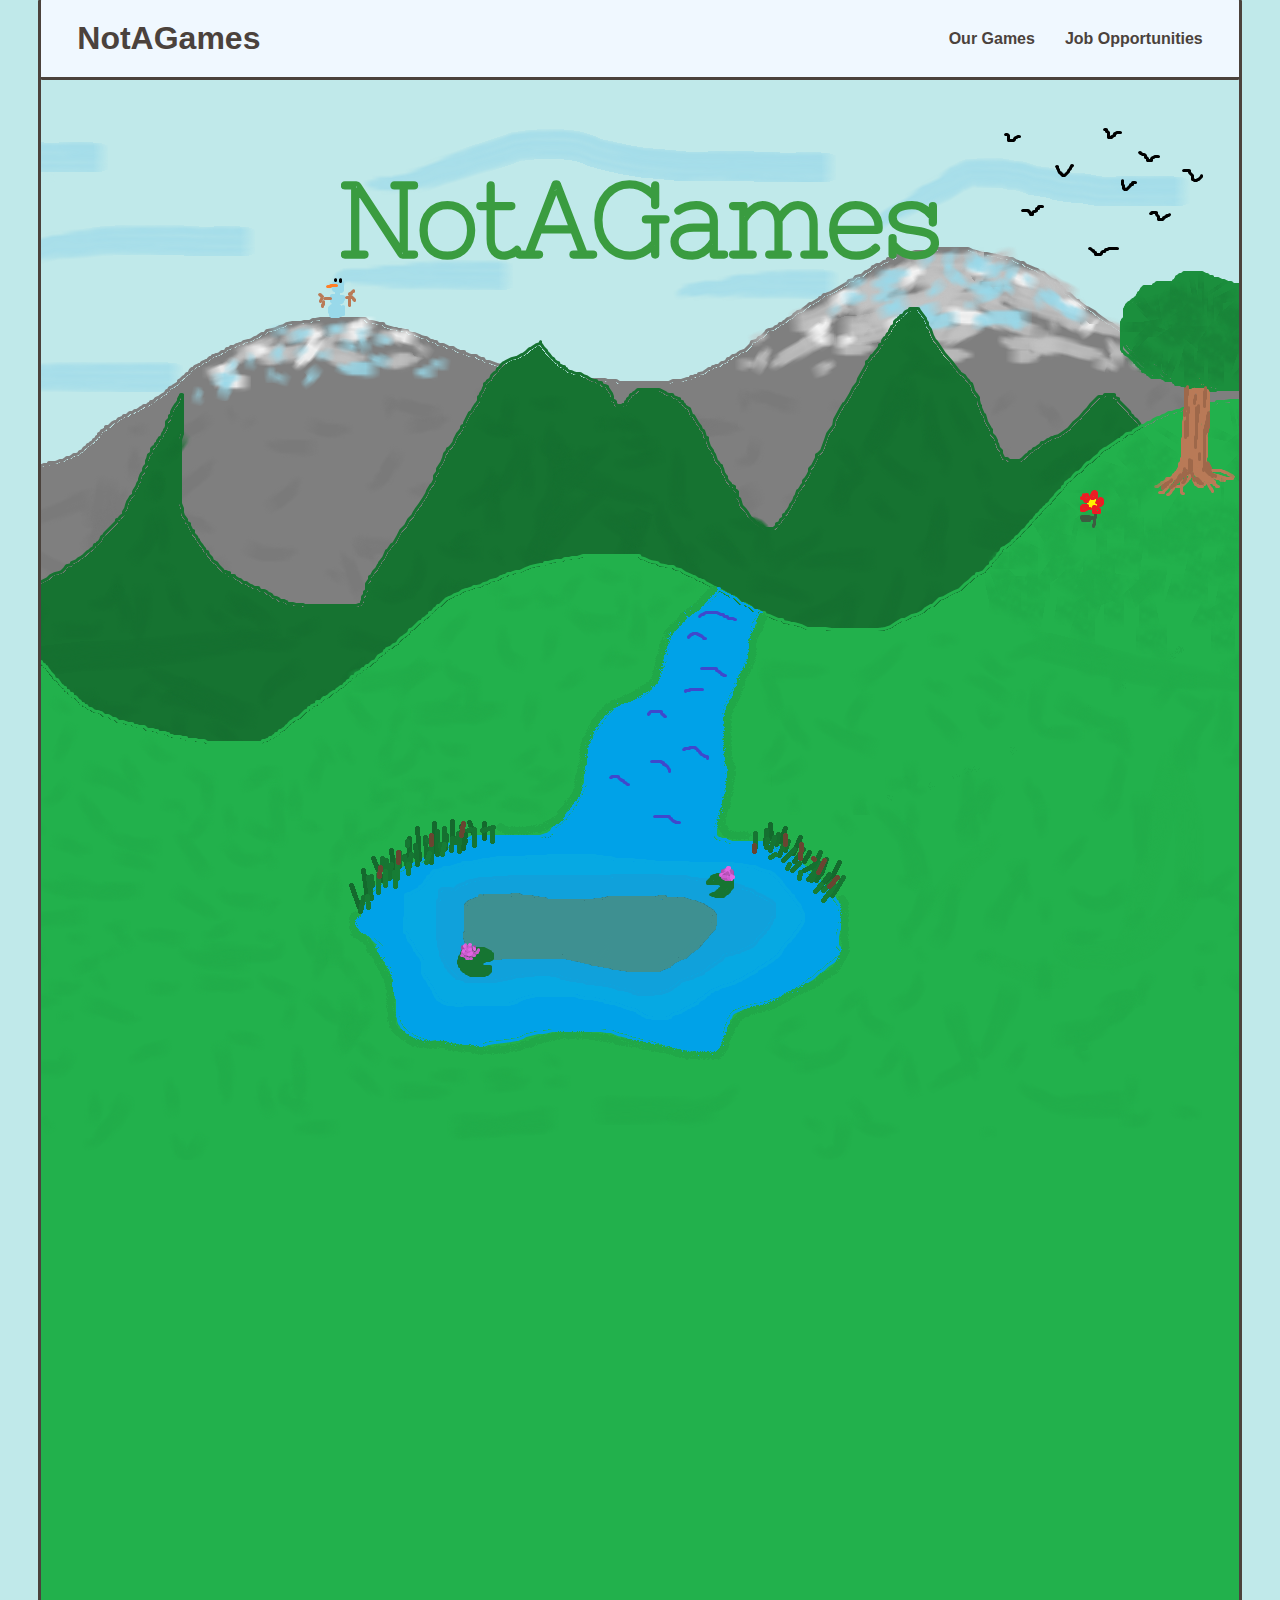
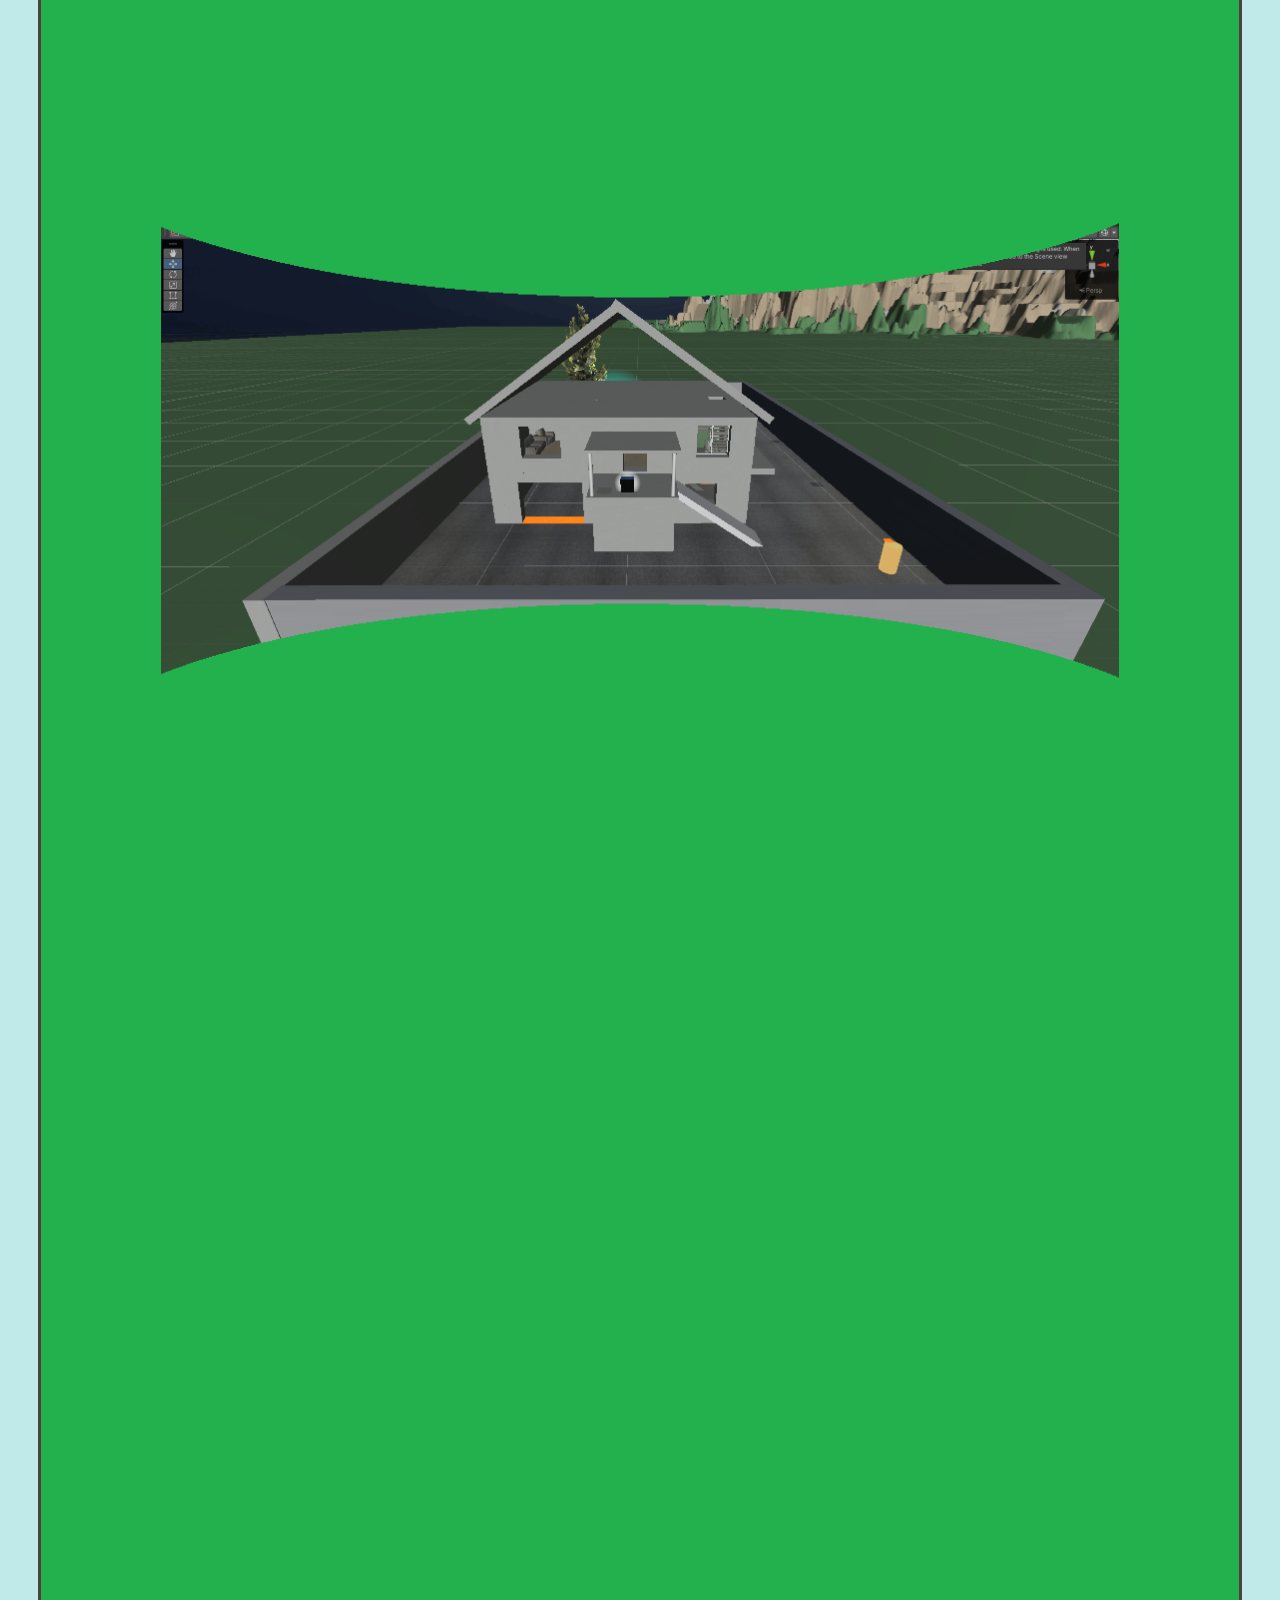
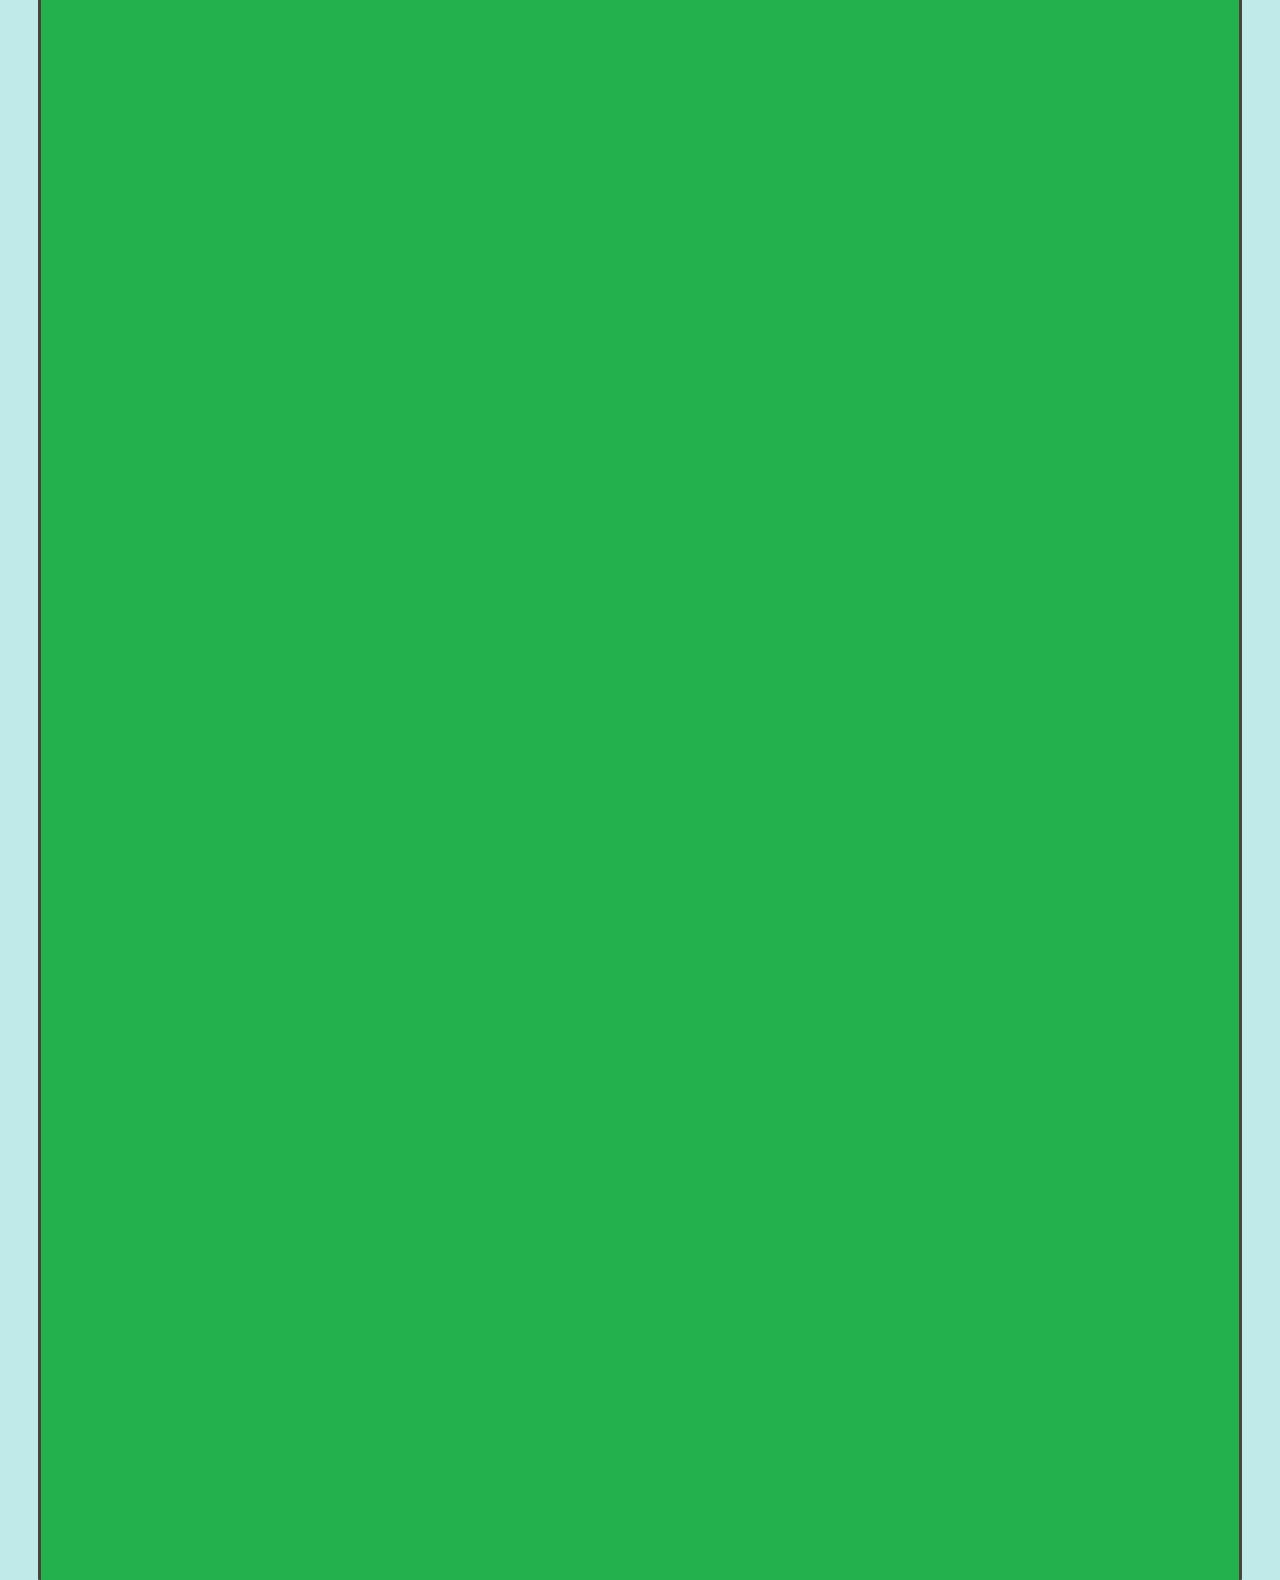
==== index.html @ 9b4ce1bb "Separeted Files" ====
<!DOCTYPE html>
<html lang="en">

<head>
    <meta charset="UTF-8">
    <meta name="viewport" content="width=device-width, initial-scale=1.0">
    <link rel="stylesheet" href="style.css">
    <link rel="stylesheet" href="navBar.css">
    <link rel="stylesheet" href="intro.css">
    <title>Just A random Proj</title>
</head>

<body>
    <header>
        <div class="navTab">
            <a href="./index.html" class="logo">NotAGames</a>
            <ul>
                <li><a href="./games.html">Our Games</a></li>
                <li><a href="./jobs.html">Job Opportunities</a></li>
            </ul>
        </div>
    </header>
    <main>
        <div class="Background">

            <img id="img4" style="z-index: -1;" src="./Background/Hill4.png" alt="Sky">
            <img id="img3" style="z-index: -1;" src="./Background/Hill3.png" alt="Mountain">
            <img id="img5" style="z-index: -1;" src="./Background/Hill5.png" alt="Birds">
            <img id="img2" src="./Background/Hill2.png" alt="HugeHill">
            <img id="img1" src="./Background/Hill1.png" alt="Hill">
            <svg id="svgText" width="280" height="280" viewBox="0 0 116 16" fill="none"
                xmlns="http://www.w3.org/2000/svg">
                <path id="svgPath"
                    d="M0.753203 14.4H2.1532C2.3532 14.4 2.4532 14.3 2.4532 14.1V1.9C2.4532 1.7 2.3532 1.6 2.1532 1.6H0.753203C0.553203 1.6 0.453203 1.5 0.453203 1.3C0.453203 1.1 0.553203 0.999999 0.753203 0.999999H2.9532C3.16654 0.999999 3.3332 1.1 3.4532 1.3L11.6532 13.8C11.6799 13.8533 11.7199 13.88 11.7732 13.88C11.8265 13.8667 11.8532 13.8067 11.8532 13.7V1.9C11.8532 1.7 11.7532 1.6 11.5532 1.6H10.3532C10.1532 1.6 10.0532 1.5 10.0532 1.3C10.0532 1.1 10.1532 0.999999 10.3532 0.999999H14.1532C14.3532 0.999999 14.4532 1.1 14.4532 1.3C14.4532 1.5 14.3532 1.6 14.1532 1.6H12.7532C12.5532 1.6 12.4532 1.7 12.4532 1.9V14.1C12.4532 14.3 12.5532 14.4 12.7532 14.4H14.1532C14.3532 14.4 14.4532 14.5 14.4532 14.7C14.4532 14.9 14.3532 15 14.1532 15H11.9532C11.7399 15 11.5732 14.9 11.4532 14.7L3.2532 2.2C3.22654 2.14667 3.18654 2.12667 3.1332 2.14C3.07987 2.14 3.0532 2.19333 3.0532 2.3V14.1C3.0532 14.3 3.1532 14.4 3.3532 14.4H4.5532C4.7532 14.4 4.8532 14.5 4.8532 14.7C4.8532 14.9 4.7532 15 4.5532 15H0.753203C0.553203 15 0.453203 14.9 0.453203 14.7C0.453203 14.5 0.553203 14.4 0.753203 14.4ZM17.0695 13.76C16.1628 12.8 15.7095 11.5467 15.7095 10C15.7095 8.45333 16.1628 7.2 17.0695 6.24C17.9761 5.28 19.1561 4.8 20.6095 4.8C22.0628 4.8 23.2428 5.28 24.1495 6.24C25.0561 7.2 25.5095 8.45333 25.5095 10C25.5095 11.5467 25.0561 12.8 24.1495 13.76C23.2428 14.72 22.0628 15.2 20.6095 15.2C19.1561 15.2 17.9761 14.72 17.0695 13.76ZM20.6095 5.4C19.3161 5.4 18.2761 5.82 17.4895 6.66C16.7028 7.5 16.3095 8.62 16.3095 10.02C16.3095 11.4067 16.6961 12.52 17.4695 13.36C18.2561 14.1867 19.3028 14.6 20.6095 14.6C21.9161 14.6 22.9561 14.1867 23.7295 13.36C24.5161 12.52 24.9095 11.4067 24.9095 10.02C24.9095 8.62 24.5161 7.5 23.7295 6.66C22.9428 5.82 21.9028 5.4 20.6095 5.4ZM33.9082 13.6C34.0415 13.4667 34.1615 13.4533 34.2682 13.56C34.3749 13.6667 34.4282 13.7533 34.4282 13.82C34.4415 13.8867 34.3949 13.9733 34.2882 14.08C33.9682 14.4 33.6482 14.64 33.3282 14.8C32.5015 15.08 32.0282 15.2133 31.9082 15.2C31.7882 15.2 31.7215 15.2 31.7082 15.2C30.7749 15.2 30.0415 14.9 29.5082 14.3C28.9749 13.7 28.7082 12.8333 28.7082 11.7V5.9C28.7082 5.7 28.6082 5.6 28.4082 5.6H27.0082C26.8082 5.6 26.7082 5.5 26.7082 5.3C26.7082 5.1 26.8082 5 27.0082 5H28.4082C28.6082 5 28.7082 4.9 28.7082 4.7V1.3C28.7082 1.1 28.8082 0.999999 29.0082 0.999999C29.2082 0.999999 29.3082 1.1 29.3082 1.3V4.7C29.3082 4.9 29.4082 5 29.6082 5H33.0082C33.2082 5 33.3082 5.1 33.3082 5.3C33.3082 5.5 33.2082 5.6 33.0082 5.6H29.6082C29.4082 5.6 29.3082 5.7 29.3082 5.9V11.7C29.3082 12.66 29.5215 13.3867 29.9482 13.88C30.3749 14.36 30.9615 14.6 31.7082 14.6C32.4682 14.6 33.2015 14.2667 33.9082 13.6ZM41.8346 2.1C41.8079 2.02 41.7679 1.98 41.7146 1.98C41.6613 1.98 41.6213 2.02 41.5946 2.1L38.8546 9.22C38.7479 9.42 38.8213 9.52 39.0746 9.52H44.3546C44.5946 9.52 44.6679 9.42 44.5746 9.22L41.8346 2.1ZM45.0346 10.4C44.9546 10.2133 44.7946 10.12 44.5546 10.12H38.8746C38.6346 10.12 38.4746 10.2133 38.3946 10.4L36.9746 14.1C36.8679 14.3 36.9346 14.4 37.1746 14.4H38.3746C38.5746 14.4 38.6746 14.5 38.6746 14.7C38.6746 14.9 38.5746 15 38.3746 15H34.5746C34.3746 15 34.2746 14.9 34.2746 14.7C34.2746 14.5 34.3746 14.4 34.5746 14.4H35.8746C36.0346 14.4 36.1679 14.3 36.2746 14.1L41.2746 1.1C41.3279 0.899999 41.4746 0.799999 41.7146 0.799999C41.9546 0.799999 42.1013 0.899999 42.1546 1.1L47.1546 14.1C47.2479 14.3 47.3813 14.4 47.5546 14.4H48.8546C49.0546 14.4 49.1546 14.5 49.1546 14.7C49.1546 14.9 49.0546 15 48.8546 15H45.0546C44.8546 15 44.7546 14.9 44.7546 14.7C44.7546 14.5 44.8546 14.4 45.0546 14.4H46.2546C46.4813 14.4 46.5479 14.3 46.4546 14.1L45.0346 10.4ZM50.1799 8.02C50.1799 9.91333 50.7266 11.4867 51.8199 12.74C52.9266 13.98 54.3199 14.6 55.9999 14.6C57.6799 14.6 59.2066 13.8333 60.5799 12.3V8.5C60.5799 8.3 60.4799 8.2 60.2799 8.2H59.0799C58.8799 8.2 58.7799 8.1 58.7799 7.9C58.7799 7.7 58.8799 7.6 59.0799 7.6H62.8799C63.0799 7.6 63.1799 7.7 63.1799 7.9C63.1799 8.1 63.0799 8.2 62.8799 8.2H61.4799C61.2799 8.2 61.1799 8.3 61.1799 8.5V14.7C61.1799 14.9 61.0799 15 60.8799 15C60.6799 15 60.5799 14.9 60.5799 14.7V13.7C60.5799 13.38 60.4733 13.3133 60.2599 13.5C58.9399 14.6333 57.5466 15.2 56.0799 15.2C54.1466 15.2 52.5799 14.52 51.3799 13.16C50.1799 11.8 49.5799 10.0867 49.5799 8.02C49.5799 5.94 50.1666 4.22 51.3399 2.86C52.5266 1.48667 54.0399 0.799999 55.8799 0.799999C57.4799 0.799999 58.9399 1.36667 60.2599 2.5C60.4733 2.68667 60.5799 2.62 60.5799 2.3V1.3C60.5799 1.1 60.6799 0.999999 60.8799 0.999999C61.0799 0.999999 61.1799 1.1 61.1799 1.3V5.1C61.1799 5.3 61.0799 5.4 60.8799 5.4C60.6799 5.4 60.5799 5.3 60.5799 5.1V3.7C60.2199 3.28667 59.7999 2.90667 59.3199 2.56C58.2266 1.78667 57.0799 1.4 55.8799 1.4C54.2399 1.4 52.8799 2.02667 51.7999 3.28C50.7199 4.53333 50.1799 6.11333 50.1799 8.02ZM71.9376 10.1C71.9376 9.9 71.8376 9.8 71.6376 9.8H68.3376C67.1776 9.8 66.3176 10.0267 65.7576 10.48C65.2109 10.9333 64.9376 11.5133 64.9376 12.22C64.9376 12.9133 65.1909 13.4867 65.6976 13.94C66.2176 14.38 66.9976 14.6 68.0376 14.6C69.3309 14.6 70.4709 13.9467 71.4576 12.64C71.6309 12.4133 71.7909 12.1667 71.9376 11.9V10.1ZM68.8176 4.8C69.9376 4.8 70.8376 5.12 71.5176 5.76C72.1976 6.38667 72.5376 7.16667 72.5376 8.1V14.1C72.5376 14.3 72.6376 14.4 72.8376 14.4H74.2376C74.4376 14.4 74.5376 14.5 74.5376 14.7C74.5376 14.9 74.4376 15 74.2376 15H72.2376C72.0376 15 71.9376 14.9 71.9376 14.7V13.58C71.9376 13.4467 71.9109 13.3533 71.8576 13.3C71.8042 13.2467 71.7242 13.2733 71.6176 13.38C71.2576 13.8333 70.7576 14.2533 70.1176 14.64C69.4776 15.0133 68.8109 15.2 68.1176 15.2C66.8776 15.2 65.9376 14.9267 65.2976 14.38C64.6576 13.82 64.3376 13.1 64.3376 12.22C64.3376 11.34 64.7042 10.62 65.4376 10.06C66.1709 9.48667 67.1376 9.2 68.3376 9.2H71.6376C71.8376 9.2 71.9376 9.1 71.9376 8.9V8.1C71.9376 7.32667 71.6442 6.68667 71.0576 6.18C70.4709 5.66 69.7509 5.4 68.8976 5.4C68.0442 5.4 67.3442 5.52 66.7976 5.76C66.2509 5.98667 65.8642 6.18667 65.6376 6.36C65.4242 6.53333 65.2576 6.54 65.1376 6.38C65.0309 6.22 65.0509 6.08667 65.1976 5.98C66.1576 5.19333 67.3642 4.8 68.8176 4.8ZM75.9829 14.4H77.3829C77.5829 14.4 77.6829 14.3 77.6829 14.1V5.9C77.6829 5.7 77.5829 5.6 77.3829 5.6H75.9829C75.7829 5.6 75.6829 5.5 75.6829 5.3C75.6829 5.1 75.7829 5 75.9829 5H77.9829C78.1829 5 78.2829 5.1 78.2829 5.3V6.42C78.2829 6.76667 78.3896 6.83333 78.6029 6.62C79.6429 5.40667 80.6696 4.8 81.6829 4.8C82.4562 4.8 83.1296 5.02 83.7029 5.46C84.2762 5.9 84.6762 6.53333 84.9029 7.36C85.1696 6.89333 85.4896 6.46667 85.8629 6.08C86.6896 5.22667 87.5829 4.8 88.5429 4.8C89.5029 4.8 90.2962 5.15333 90.9229 5.86C91.5629 6.55333 91.8829 7.53333 91.8829 8.8V14.1C91.8829 14.3 91.9829 14.4 92.1829 14.4H93.5829C93.7829 14.4 93.8829 14.5 93.8829 14.7C93.8829 14.9 93.7829 15 93.5829 15H89.7829C89.5829 15 89.4829 14.9 89.4829 14.7C89.4829 14.5 89.5829 14.4 89.7829 14.4H90.9829C91.1829 14.4 91.2829 14.3 91.2829 14.1V8.8C91.2829 7.70667 91.0162 6.86667 90.4829 6.28C89.9496 5.69333 89.2762 5.4 88.4629 5.4C87.6496 5.4 86.8296 5.86667 86.0029 6.8C85.6296 7.22667 85.3096 7.69333 85.0429 8.2C85.0696 8.49333 85.0829 8.69333 85.0829 8.8V14.1C85.0829 14.3 85.1829 14.4 85.3829 14.4H86.5829C86.7829 14.4 86.8829 14.5 86.8829 14.7C86.8829 14.9 86.7829 15 86.5829 15H82.9829C82.7829 15 82.6829 14.9 82.6829 14.7C82.6829 14.5 82.7829 14.4 82.9829 14.4H84.1829C84.3829 14.4 84.4829 14.3 84.4829 14.1V8.8C84.4829 7.70667 84.2162 6.86667 83.6829 6.28C83.1496 5.69333 82.4762 5.4 81.6629 5.4C80.8629 5.4 80.0629 5.85333 79.2629 6.76C78.9162 7.14667 78.5896 7.59333 78.2829 8.1V14.1C78.2829 14.3 78.3829 14.4 78.5829 14.4H79.7829C79.9829 14.4 80.0829 14.5 80.0829 14.7C80.0829 14.9 79.9829 15 79.7829 15H75.9829C75.7829 15 75.6829 14.9 75.6829 14.7C75.6829 14.5 75.7829 14.4 75.9829 14.4ZM102.925 13.6C103.138 13.44 103.298 13.3067 103.405 13.2C103.525 13.0933 103.618 13.06 103.685 13.1C103.752 13.1267 103.832 13.2 103.925 13.32C104.032 13.4267 104.005 13.5467 103.845 13.68C103.365 14.0933 102.812 14.4533 102.185 14.76C101.558 15.0533 100.758 15.2 99.7849 15.2C98.3716 15.2 97.2316 14.7133 96.3649 13.74C95.5116 12.7667 95.0849 11.52 95.0849 10C95.0849 8.48 95.5116 7.23333 96.3649 6.26C97.2316 5.28667 98.3583 4.8 99.7449 4.8C101.145 4.8 102.285 5.24 103.165 6.12C104.045 7 104.485 8.06 104.485 9.3V9.6C104.485 10 104.285 10.2 103.885 10.2H96.0049C95.7783 10.2 95.6783 10.3 95.7049 10.5C95.7849 11.66 96.1783 12.6333 96.8849 13.42C97.6049 14.2067 98.5849 14.6 99.8249 14.6C101.078 14.6 102.112 14.2667 102.925 13.6ZM95.7249 9.36C95.7249 9.52 95.8183 9.6 96.0049 9.6H103.585C103.785 9.6 103.885 9.5 103.885 9.3C103.885 8.23333 103.492 7.32 102.705 6.56C101.932 5.78667 100.945 5.4 99.7449 5.4C98.5583 5.4 97.5916 5.82 96.8449 6.66C96.0983 7.5 95.7249 8.4 95.7249 9.36ZM111.193 14.6C112.353 14.6 113.239 14.4 113.853 14C114.479 13.5867 114.793 13.0533 114.793 12.4C114.793 11.52 114.159 10.9333 112.893 10.64C112.306 10.5067 111.599 10.38 110.773 10.26C109.959 10.14 109.366 10.0267 108.993 9.92C108.193 9.70667 107.593 9.41333 107.193 9.04C106.793 8.65333 106.593 8.11333 106.593 7.42C106.593 6.71333 106.946 6.1 107.653 5.58C108.373 5.06 109.373 4.8 110.653 4.8C111.933 4.8 113.073 5.3 114.073 6.3C114.193 6.43333 114.273 6.46 114.313 6.38C114.366 6.3 114.393 6.20667 114.393 6.1V5.3C114.393 5.1 114.493 5 114.693 5C114.893 5 114.993 5.1 114.993 5.3V8.5C114.993 8.7 114.893 8.8 114.693 8.8C114.493 8.8 114.393 8.7 114.393 8.5V7.5C113.819 6.74 113.086 6.14667 112.193 5.72C111.726 5.50667 111.199 5.4 110.613 5.4C109.519 5.4 108.673 5.6 108.073 6C107.486 6.38667 107.193 6.88 107.193 7.48C107.193 8.08 107.446 8.54667 107.953 8.88C108.473 9.2 109.259 9.44 110.313 9.6C110.766 9.68 111.226 9.75333 111.693 9.82C112.159 9.88667 112.579 9.96 112.953 10.04C113.726 10.2133 114.326 10.48 114.753 10.84C115.179 11.2 115.393 11.7533 115.393 12.5C115.393 13.2333 115.039 13.8667 114.333 14.4C113.639 14.9333 112.593 15.2 111.193 15.2C110.099 15.2 109.086 14.88 108.153 14.24C107.886 14.0533 107.679 13.8867 107.533 13.74C107.386 13.58 107.293 13.54 107.253 13.62C107.213 13.7 107.193 13.7933 107.193 13.9V14.7C107.193 14.9 107.093 15 106.893 15C106.693 15 106.593 14.9 106.593 14.7V11.5C106.593 11.3 106.693 11.2 106.893 11.2C107.093 11.2 107.193 11.3 107.193 11.5V12.5C107.739 13.2733 108.486 13.8667 109.433 14.28C109.926 14.4933 110.513 14.6 111.193 14.6Z"
                    fill="white" />
            </svg>
        </div>
        <div class="land">
            <div>

                <div class="gallery">
<img class="border" src="Background/Border.png" alt="">
<img src="Background/Example1.png" alt="">
                </div>
            </div>
        </div>
    </main>
    <footer>

    </footer>
    <script src="main.js"></script>
</body>

</html>
---- style.css ----
* {
    margin: 0;
    padding: 0;
    box-sizing: border-box;
    scroll-behavior: smooth;
}

body {
    background-color: #C0E9EA;
    font-family: "din", -apple-system, system, sans-serif;
    margin-left: 3%;
    margin-right: 3%;
    border-left: #4b423c solid;
    border-right: #4b423c solid;
    border-radius: 1px;
    
    /* overflow-x:hidden;  --- Класний дизайн, але багато проблем*/
}

main {
    position: relative;
}

.land {
    background-color: #22B14C;
    width: 100%;
    height: 3000px;
}

.gallery {
    display: flex;
    justify-content: center;

}
.gallery .border {
    width: 100%;
    z-index: 1;
}
.gallery img {
    width: 80%;
}
---- navBar.css ----
.navTab {
    background-color: aliceblue;
    display: flex;
    flex-direction: row;
    justify-content: space-between;
    font-weight: 700;
    width: 100%;
    padding: 20px 3%;
    z-index: 1;
    overflow: hidden;
    border-bottom: #4b423c solid;
    border-radius: 1px;
}

.navTab .logo {
    color: #4b423c;
    text-decoration: none;
    font-size: 2em;
}

@media (max-width: 768px) {
    .navTab {
        flex-direction: column;
        /* Stack items vertically */
        padding: 10px 5%;
        /* Reduce padding */
    }

    .navTab .logo {
        font-size: 1.5em;
        /* Adjust font size */
    }
}

@media (max-width: 480px) {
    .navTab {
        padding: 10px 5%;
        /* Further reduce padding */
    }

    .navTab .logo {
        font-size: 1.2em;
        /* Further reduce font size */
    }
}

.navTab ul {
    position: relative;
    align-items: center;
    display: flex;
    gap: 30px;
}

.navTab ul li {
    list-style: none;
}

.navTab ul li a {
    text-decoration: none;
    color: #4b423c;
}
---- intro.css ----
.Background {
    position: relative;
    height: 1700px;
    width: 100%;
    text-align: center;
    display: flex;
    justify-content: center;
    overflow: hidden;
}

#svgText {

    width: 50%;

}

.tabIcon {
    width: 20%;
}

img {
    position: absolute;
}

svg path {
    fill: transparent;
    stroke: hsl(124, 46%, 42%);
    stroke-width: 1;
    stroke-dasharray: 110;
    stroke-dashoffset: 0;

}
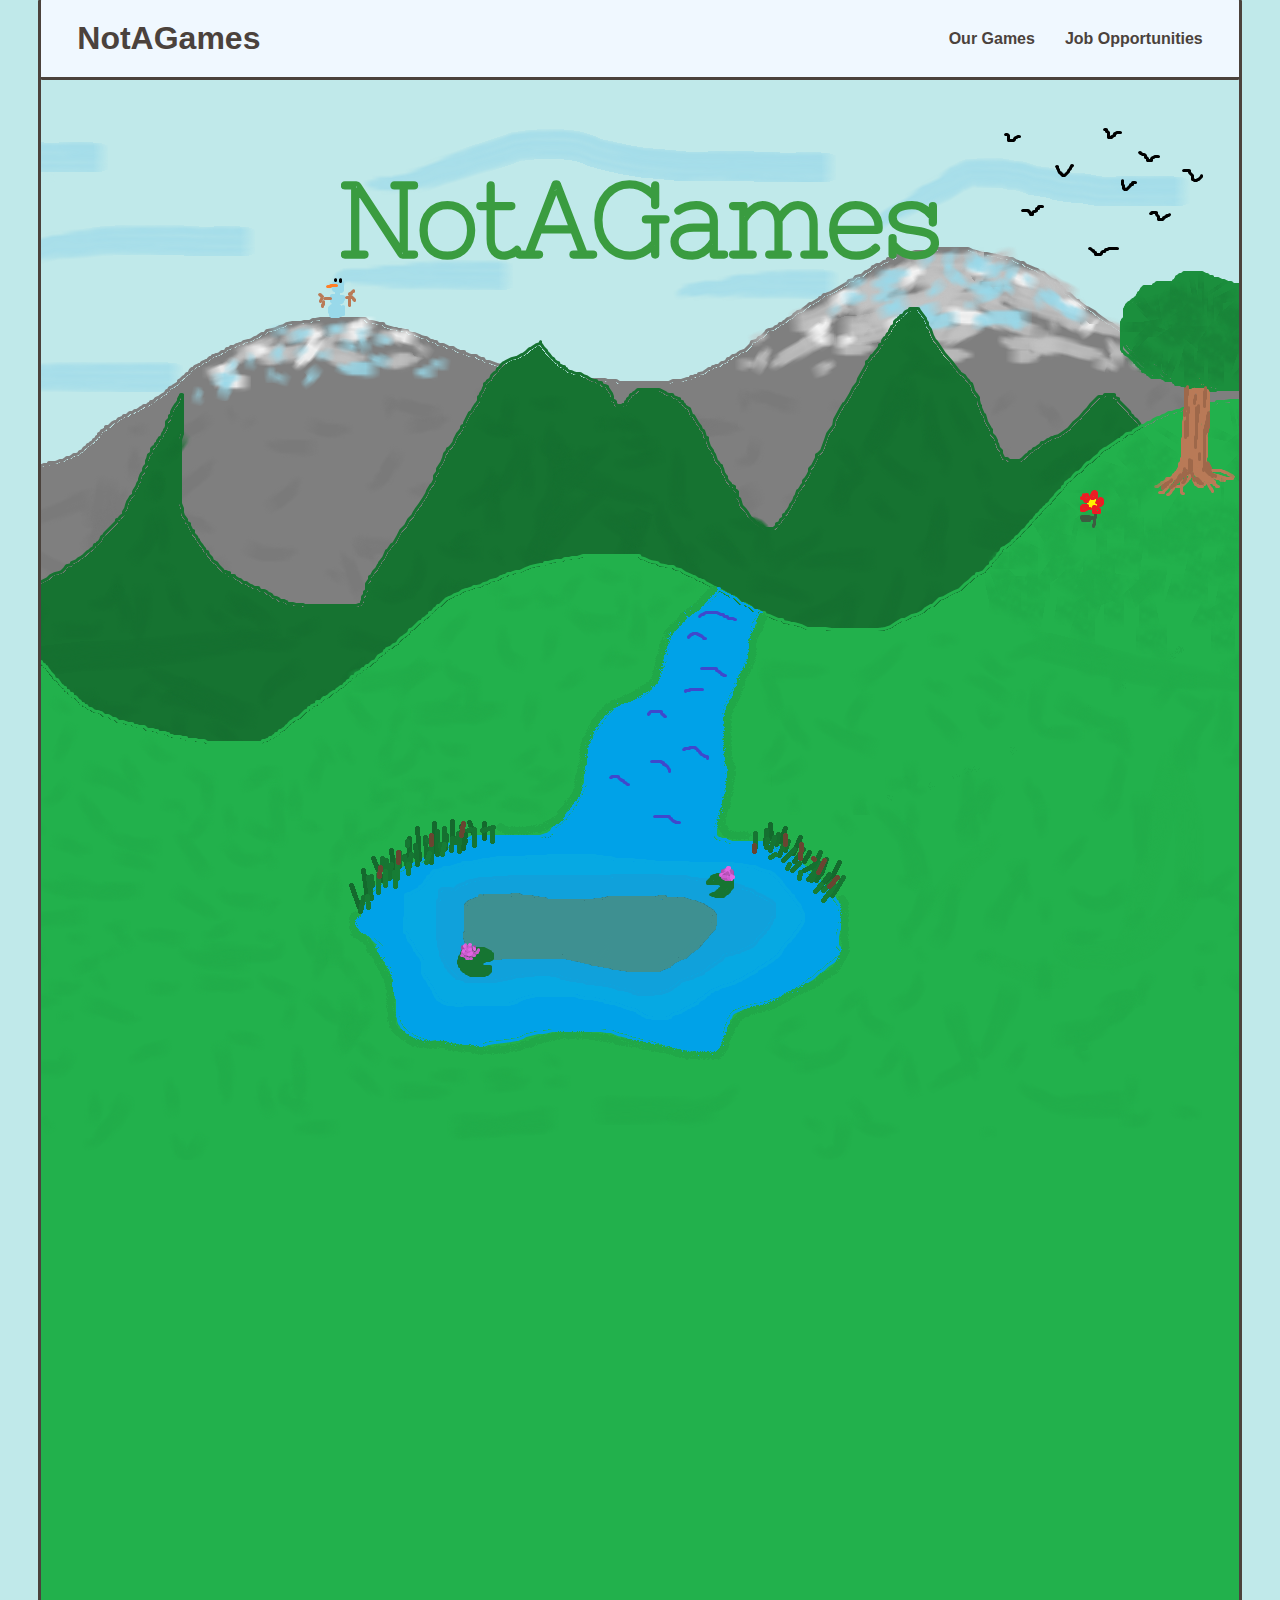
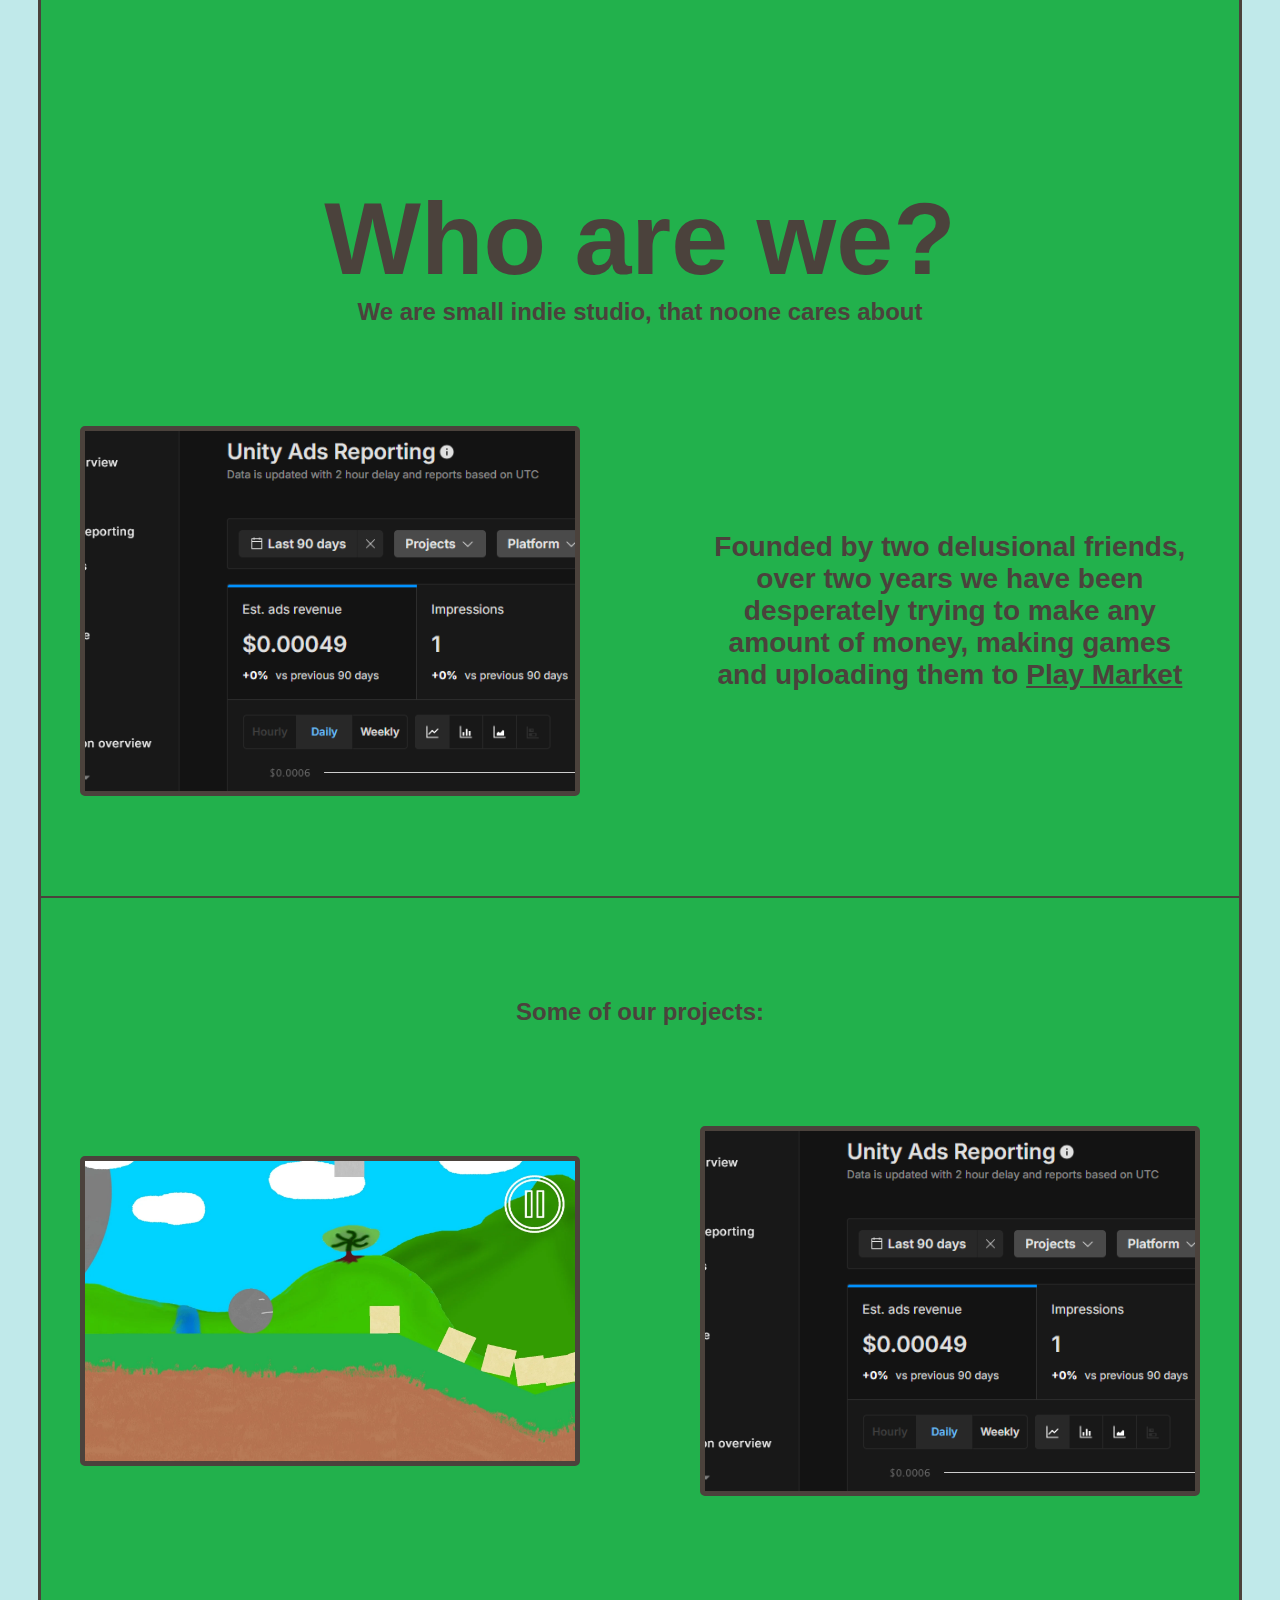
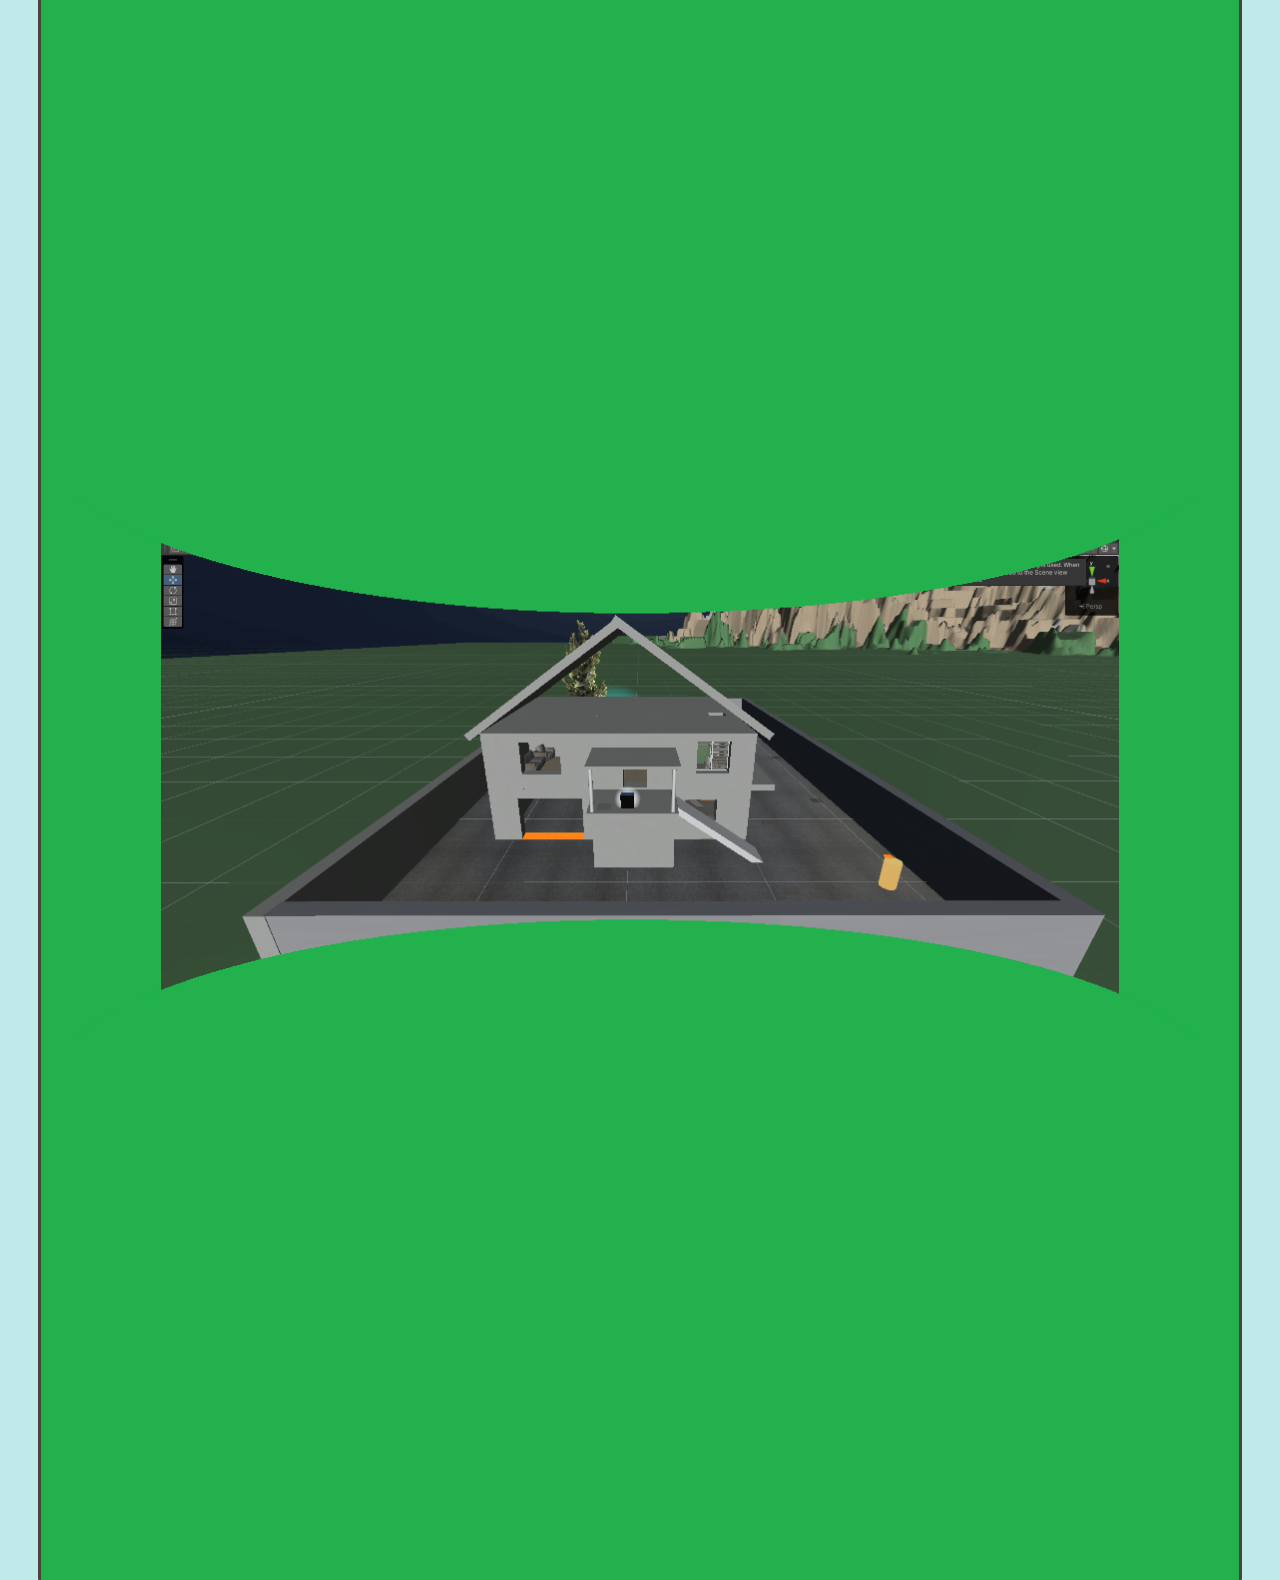
==== commit 86f0b91b: "Added Projects List" ====
--- a/index.html
+++ b/index.html
@@ -37,10 +37,32 @@
         </div>
         <div class="land">
             <div>
+                <h1>Who are we?</h1>
+                <h2>We are small indie studio, that noone cares about</h2>
+                <div class="showOut">
+                    <div> <img class="imageInBox" src="Background/Money.png" alt=""></div>
+                    <div>
+                        <h3>Founded by two delusional friends, over two years we have been desperately trying to make
+                            any amount of money, making games and uploading them to <a
+                                href="https://play.google.com/store/apps/dev?id=7897613035650762205">Play Market</a>
+                        </h3>
+                    </div>
+                </div>
+                <hr>
+                <div class="projList">
+                    <h2>Some of our projects:</h2>
+                    <div class="showOut">
+                        <div class="hoverImageInBox">
+                            <h2><a href="https://play.google.com/store/apps/details?id=com.NotAGames.ThatGameStory">That
+                                    Game Story</a></h2> <img class="imageInBox" src="Background/tgs.webp" alt="">
+                        </div>
+                        <div class="hoverImageInBox"> <img class="imageInBox" src="Background/Money.png" alt=""></div>
 
+                    </div>
+                </div>
                 <div class="gallery">
-<img class="border" src="Background/Border.png" alt="">
-<img src="Background/Example1.png" alt="">
+                    <img class="border" src="Background/Border.png" alt="">
+                    <img src="Background/Example1.png" alt="">
                 </div>
             </div>
         </div>
--- a/style.css
+++ b/style.css
@@ -3,6 +3,7 @@
     padding: 0;
     box-sizing: border-box;
     scroll-behavior: smooth;
+    color: #4b423c;
 }
 
 body {
@@ -13,7 +14,7 @@
     border-left: #4b423c solid;
     border-right: #4b423c solid;
     border-radius: 1px;
-    
+
     /* overflow-x:hidden;  --- Класний дизайн, але багато проблем*/
 }
 
@@ -27,15 +28,89 @@
     height: 3000px;
 }
 
+.land h1 {
+    text-align: center;
+    font-size: 8vw;
+}
+
+.land h2 {
+    text-align: center;
+}
+
+.land h3 {
+    text-align: center;
+}
+
+.showOut {
+    position: relative;
+    display: flex;
+    justify-content: center;
+    gap: 10%;
+    align-items: center;
+    overflow: hidden;
+    flex-flow: row wrap;
+}
+
+.showOut div {
+    margin-top: 100px;
+    margin-bottom: 100px;
+    display: flex;
+    position: relative;
+    width: 500px;
+    height: auto;
+    font-size: x-large;
+
+}
+
+.imageInBox {
+    position: relative;
+    border: #4b423c 5px solid;
+    border-radius: 5px;
+    width: 500px;
+}
+
+.hoverImageInBox h2 a {
+    position: absolute;
+    top: 50%;
+    left: 50%;
+    transform: translate(-50%, -50%);
+    color: white;
+    opacity: 0%;
+    z-index: 1;
+    
+}
+
+.hoverImageInBox:hover img {
+    transition: 0.5s ease-in-out;
+    filter: blur(3px) brightness(40%);
+    background-color: black;
+}
+
+.hoverImageInBox:hover h2 a{
+    transition: 0.5s ease-in-out;
+    opacity: 100%;
+}
+
+hr {
+    border: 1px solid #4b423c;
+}
+
+.projList {
+    margin-top: 100px;
+}
+
 .gallery {
+    margin-top: 500px;
     display: flex;
     justify-content: center;
 
 }
+
 .gallery .border {
     width: 100%;
     z-index: 1;
 }
+
 .gallery img {
     width: 80%;
 }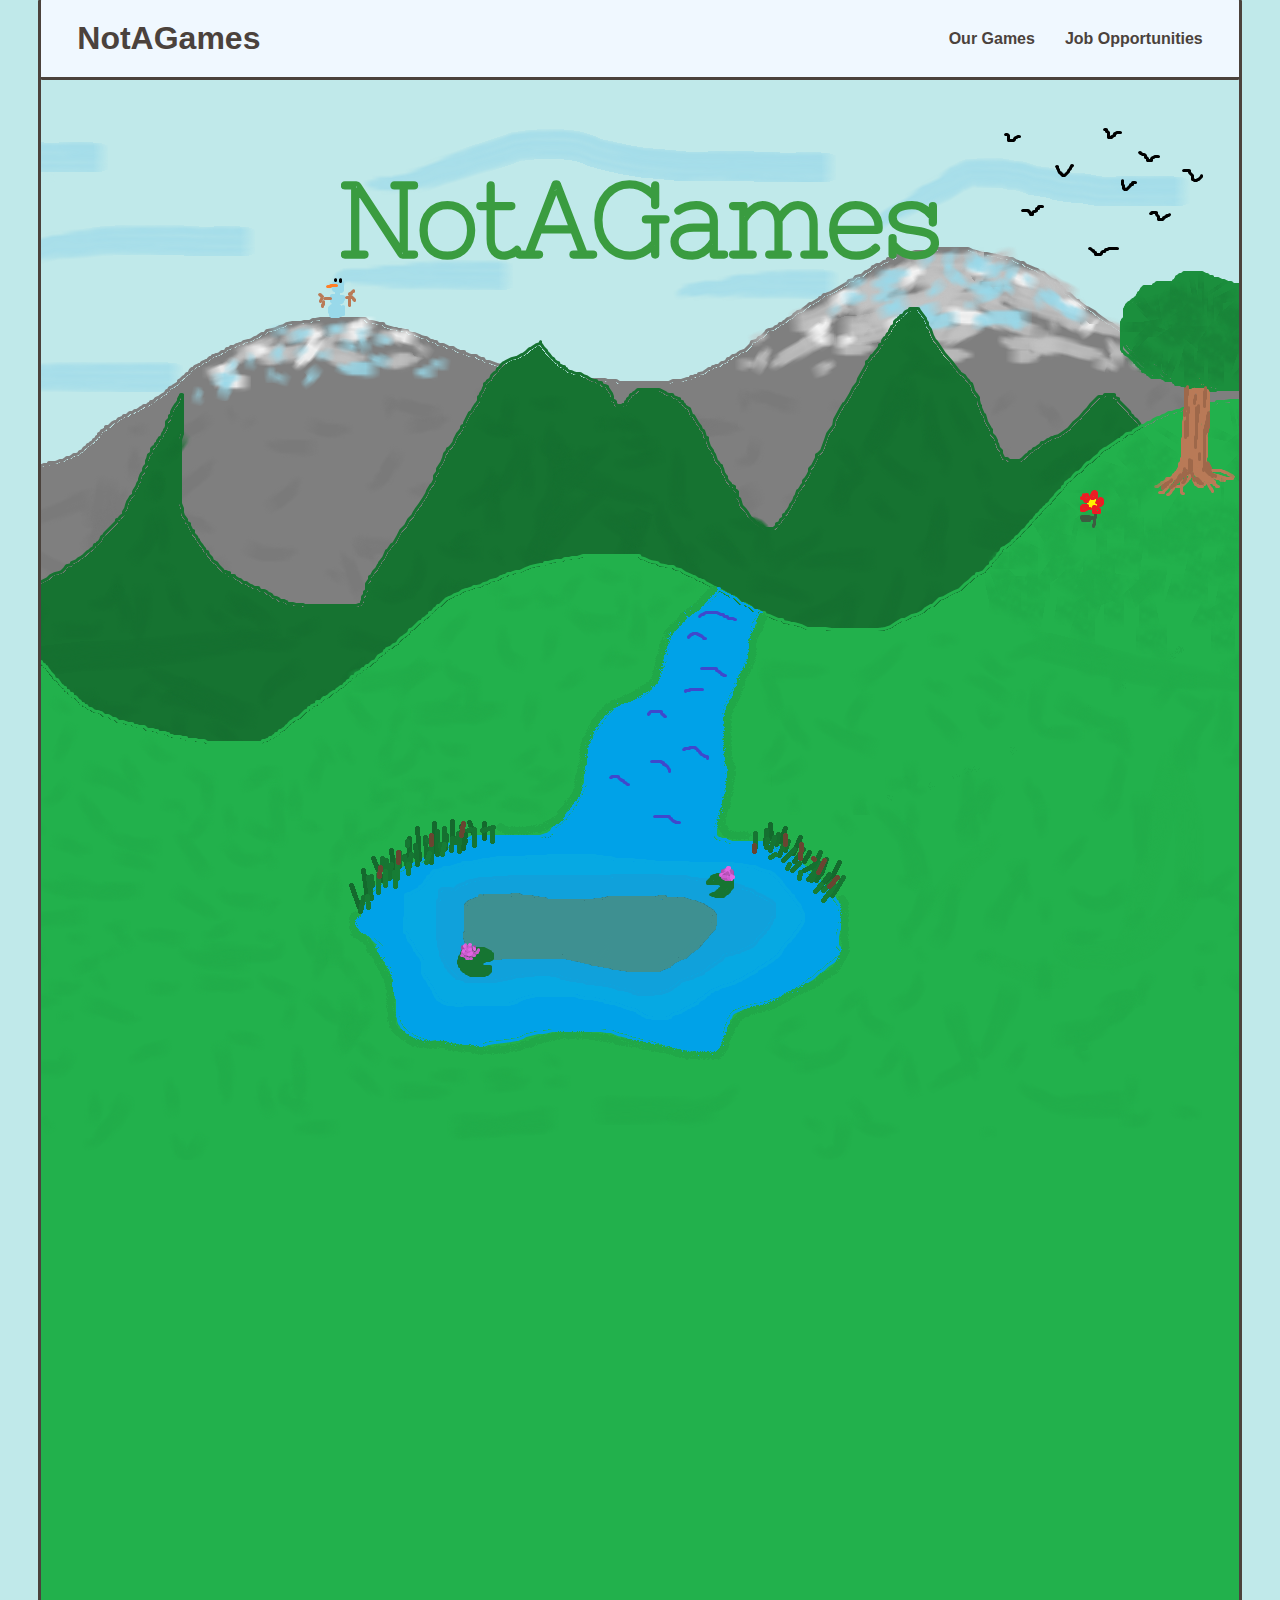
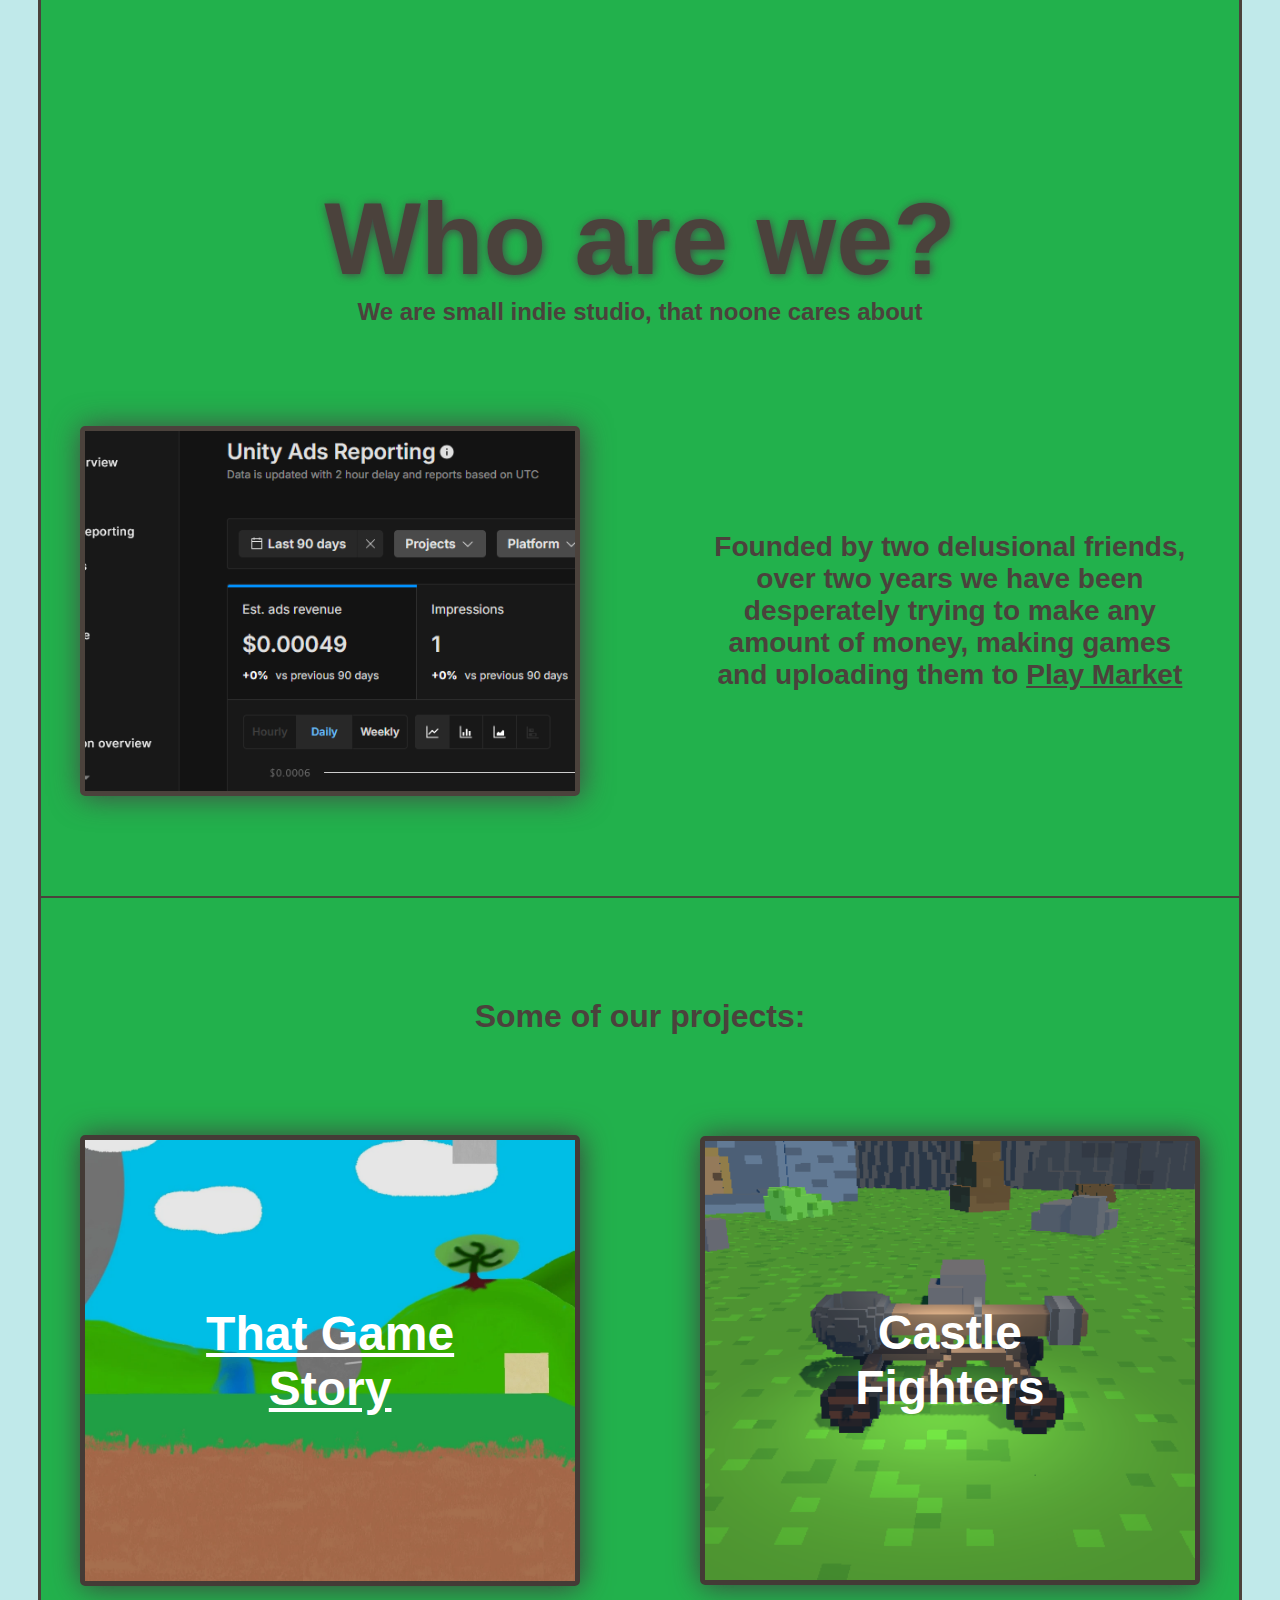
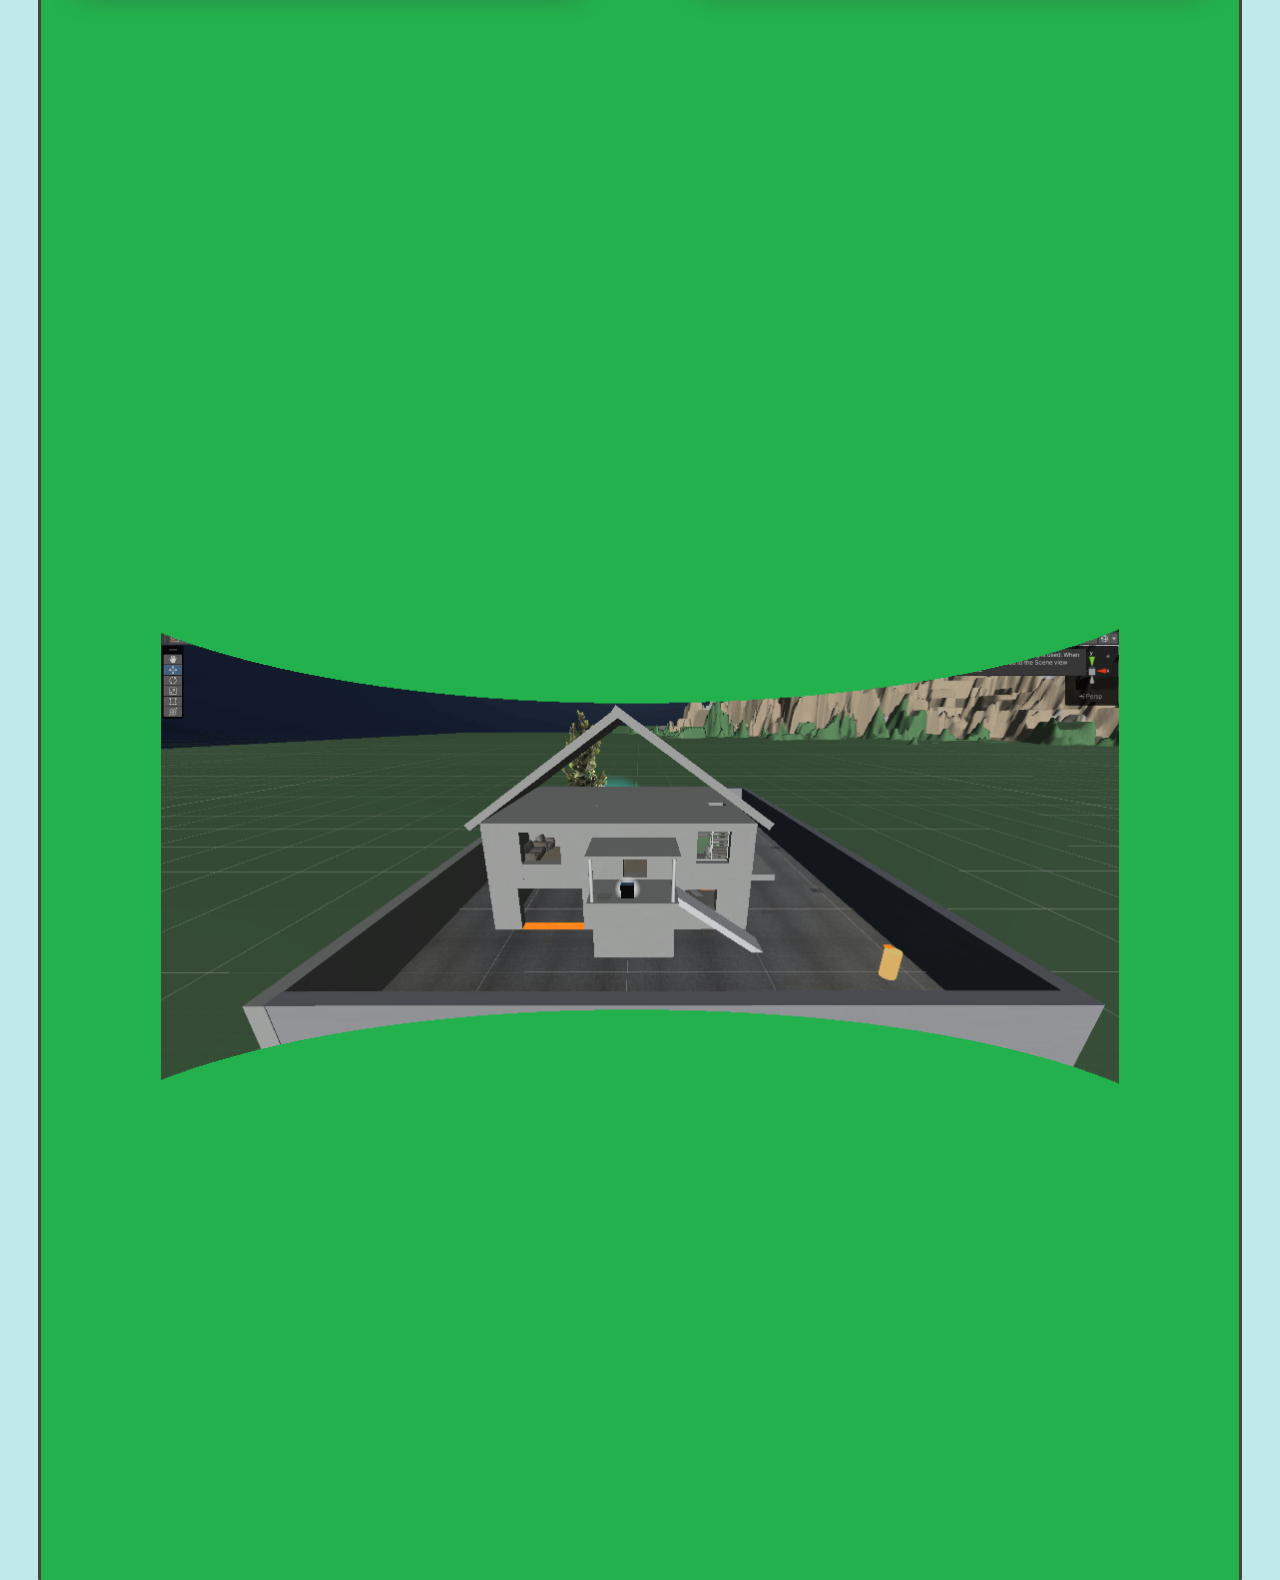
==== commit dd73de41: "Added Games Page" ====
--- a/index.html
+++ b/index.html
@@ -4,14 +4,14 @@
 <head>
     <meta charset="UTF-8">
     <meta name="viewport" content="width=device-width, initial-scale=1.0">
+    <link rel="icon" type="image/x-icon" href="./Background/favicon.png">
     <link rel="stylesheet" href="style.css">
-    <link rel="stylesheet" href="navBar.css">
-    <link rel="stylesheet" href="intro.css">
-    <title>Just A random Proj</title>
+    <title>NotAGames</title>
 </head>
 
 <body>
     <header>
+        <!-- Nawbar -->
         <div class="navTab">
             <a href="./index.html" class="logo">NotAGames</a>
             <ul>
@@ -21,6 +21,7 @@
         </div>
     </header>
     <main>
+         <!-- Intro -->
         <div class="Background">
 
             <img id="img4" style="z-index: -1;" src="./Background/Hill4.png" alt="Sky">
@@ -37,8 +38,10 @@
         </div>
         <div class="land">
             <div>
+                 <!-- About -->
                 <h1>Who are we?</h1>
                 <h2>We are small indie studio, that noone cares about</h2>
+                 <!-- Money -->
                 <div class="showOut">
                     <div> <img class="imageInBox" src="Background/Money.png" alt=""></div>
                     <div>
@@ -49,17 +52,46 @@
                     </div>
                 </div>
                 <hr>
+                 <!-- Games -->
                 <div class="projList">
                     <h2>Some of our projects:</h2>
                     <div class="showOut">
+                         <!-- TGS -->
                         <div class="hoverImageInBox">
                             <h2><a href="https://play.google.com/store/apps/details?id=com.NotAGames.ThatGameStory">That
-                                    Game Story</a></h2> <img class="imageInBox" src="Background/tgs.webp" alt="">
+                                    Game Story</a>
+                                <ul>
+                                    <li>
+                                        Our first game
+                                    </li>
+                                    <li>
+                                        Made in 2 days <span class="italic">(just like this website)</span>
+                                    </li>
+                                    <li>
+                                        Let us earn <span class="money">$0.21</span> dollars
+                                    </li>
+                                </ul>
+                            </h2> <img class="imageInBox" src="Background/tgs.png" alt="">
                         </div>
-                        <div class="hoverImageInBox"> <img class="imageInBox" src="Background/Money.png" alt=""></div>
-
+                         <!-- CS -->
+                        <div class="hoverImageInBox">
+                            <h2><a style="color: white; text-decoration: none;" href="./games.html">Castle Fighters</a>
+                                <ul>
+                                    <li>
+                                        Our most advanced game
+                                    </li>
+                                    <li>
+                                        Not finished yet <span class="italic">(just like this website)</span>
+                                    </li>
+                                    <li>
+                                        Let us loose <span class="money">$25</span> dollars
+                                    </li>
+                                </ul>
+                            </h2> <img class="imageInBox" src="Background/cs.png" alt="">
+                        </div>
                     </div>
                 </div>
+                 <!-- Random Image -->
                 <div class="gallery">
                     <img class="border" src="Background/Border.png" alt="">
                     <img src="Background/Example1.png" alt="">
--- a/style.css
+++ b/style.css
@@ -31,10 +31,12 @@
 .land h1 {
     text-align: center;
     font-size: 8vw;
+    text-shadow: rgb(70, 70, 70) 1px 1px 10px;
 }
 
 .land h2 {
     text-align: center;
+    
 }
 
 .land h3 {
@@ -67,28 +69,63 @@
     border: #4b423c 5px solid;
     border-radius: 5px;
     width: 500px;
-}
-
+    box-shadow: rgb(70, 70, 70) 1px 1px 30px;
+}
 .hoverImageInBox h2 a {
     position: absolute;
     top: 50%;
     left: 50%;
     transform: translate(-50%, -50%);
-    color: white;
-    opacity: 0%;
+    color: #ffffff;
     z-index: 1;
-    
-}
-
+
+}
+
+.hoverImageInBox ul {
+    position: absolute;
+    top: 50%;
+    left: 50%;
+    transform: translate(-50%, -20%);
+    color: #C0E9EA;
+    opacity: 0;
+    z-index: 1;
+}
+
+.hoverImageInBox ul li {
+    color: #C0E9EA;
+    font-size: 50%;
+}
+.italic {
+    font-style: italic;
+    color: #C0E9EA;
+    font-size: 70%;
+}
+.money {
+    color: #31bd06;
+}
+
+.hoverImageInBox img {
+    filter: blur(0) brightness(90%);
+}
+.projList h2 {
+    font-size: 200%;
+}
 .hoverImageInBox:hover img {
     transition: 0.5s ease-in-out;
     filter: blur(3px) brightness(40%);
     background-color: black;
 }
 
-.hoverImageInBox:hover h2 a{
+.hoverImageInBox:hover h2 a {
     transition: 0.5s ease-in-out;
-    opacity: 100%;
+    color: white;
+    transform: translate(-50%, -150%);
+
+}
+
+.hoverImageInBox:hover ul {
+    transition: 0.5s ease-in-out;
+    opacity: 100;
 }
 
 hr {
@@ -113,4 +150,160 @@
 
 .gallery img {
     width: 80%;
+}
+
+
+.navTab {
+    background-color: aliceblue;
+    display: flex;
+    flex-direction: row;
+    justify-content: space-between;
+    font-weight: 700;
+    width: 100%;
+    padding: 20px 3%;
+    z-index: 1;
+    overflow: hidden;
+    border-bottom: #4b423c solid;
+    border-radius: 1px;
+}
+
+.navTab .logo {
+    color: #4b423c;
+    text-decoration: none;
+    font-size: 2em;
+}
+
+@media (max-width: 768px) {
+    .navTab {
+        flex-direction: column;
+        /* Stack items vertically */
+        padding: 10px 5%;
+        /* Reduce padding */
+    }
+
+    .navTab .logo {
+        font-size: 1.5em;
+        /* Adjust font size */
+    }
+}
+
+@media (max-width: 480px) {
+    .navTab {
+        padding: 10px 5%;
+        /* Further reduce padding */
+    }
+
+    .navTab .logo {
+        font-size: 1.2em;
+        /* Further reduce font size */
+    }
+}
+
+.navTab ul {
+    position: relative;
+    align-items: center;
+    display: flex;
+    gap: 30px;
+}
+
+.navTab ul li {
+    list-style: none;
+}
+
+.navTab ul li a {
+    text-decoration: none;
+    color: #4b423c;
+}
+
+
+
+.Background {
+    position: relative;
+    height: 1700px;
+    width: 100%;
+    text-align: center;
+    display: flex;
+    justify-content: center;
+    overflow: hidden;
+}
+
+#svgText {
+
+    width: 50%;
+
+}
+
+.tabIcon {
+    width: 20%;
+}
+
+img {
+    position: absolute;
+}
+
+svg path {
+    fill: transparent;
+    stroke: hsl(124, 46%, 42%);
+    stroke-width: 1;
+    stroke-dasharray: 110;
+    stroke-dashoffset: 0;
+
+}
+#toDestroy {
+    position: absolute;
+    background-color: #22B14C;
+    width: 100%;
+    left: 50%;
+    top: 50%;
+    transform: translate(-50%, -150%);
+    height: 1000px;
+}
+#toDestroy h1 {
+    margin-top: 200px;
+}
+.parralax {
+    height: 110vh;
+    width: 100%;
+    background-attachment: fixed;
+    background-size: cover;
+    background-position: center;
+    display: flex;
+    justify-content: center;
+    scroll-snap-align: start;
+}
+.parralax:nth-child(1) {
+    
+    background-image: url("./Background/ProjectPortal.png");
+}
+.parralax:nth-child(2) {
+    background-image: url("./Background/lt.png");
+}
+.parralax:nth-child(3) {
+    background-image: url("./Background/Hill3.png");
+}
+.content {
+    color: green;
+    text-align: center;
+    padding: 55px;
+}
+.content h1 {
+    margin-top: 150px;
+    color: white;
+    text-shadow: rgb(0, 0, 0) 2px 0 40px;
+}
+.content h2 {
+    margin-top: 10px;
+    color: #C0E9EA;
+    text-shadow: rgb(0, 0, 0) 1px 1px 6px;
+}
+.content button {
+    margin-top: 10px;
+    width: 200px;
+    height: 100px;
+    font-size: 150%;
+    border: #C0E9EA 10px solid;
+}
+.content button:hover {
+    background-color: #969696;
+    transition: 0.5s ease-in-out;
 }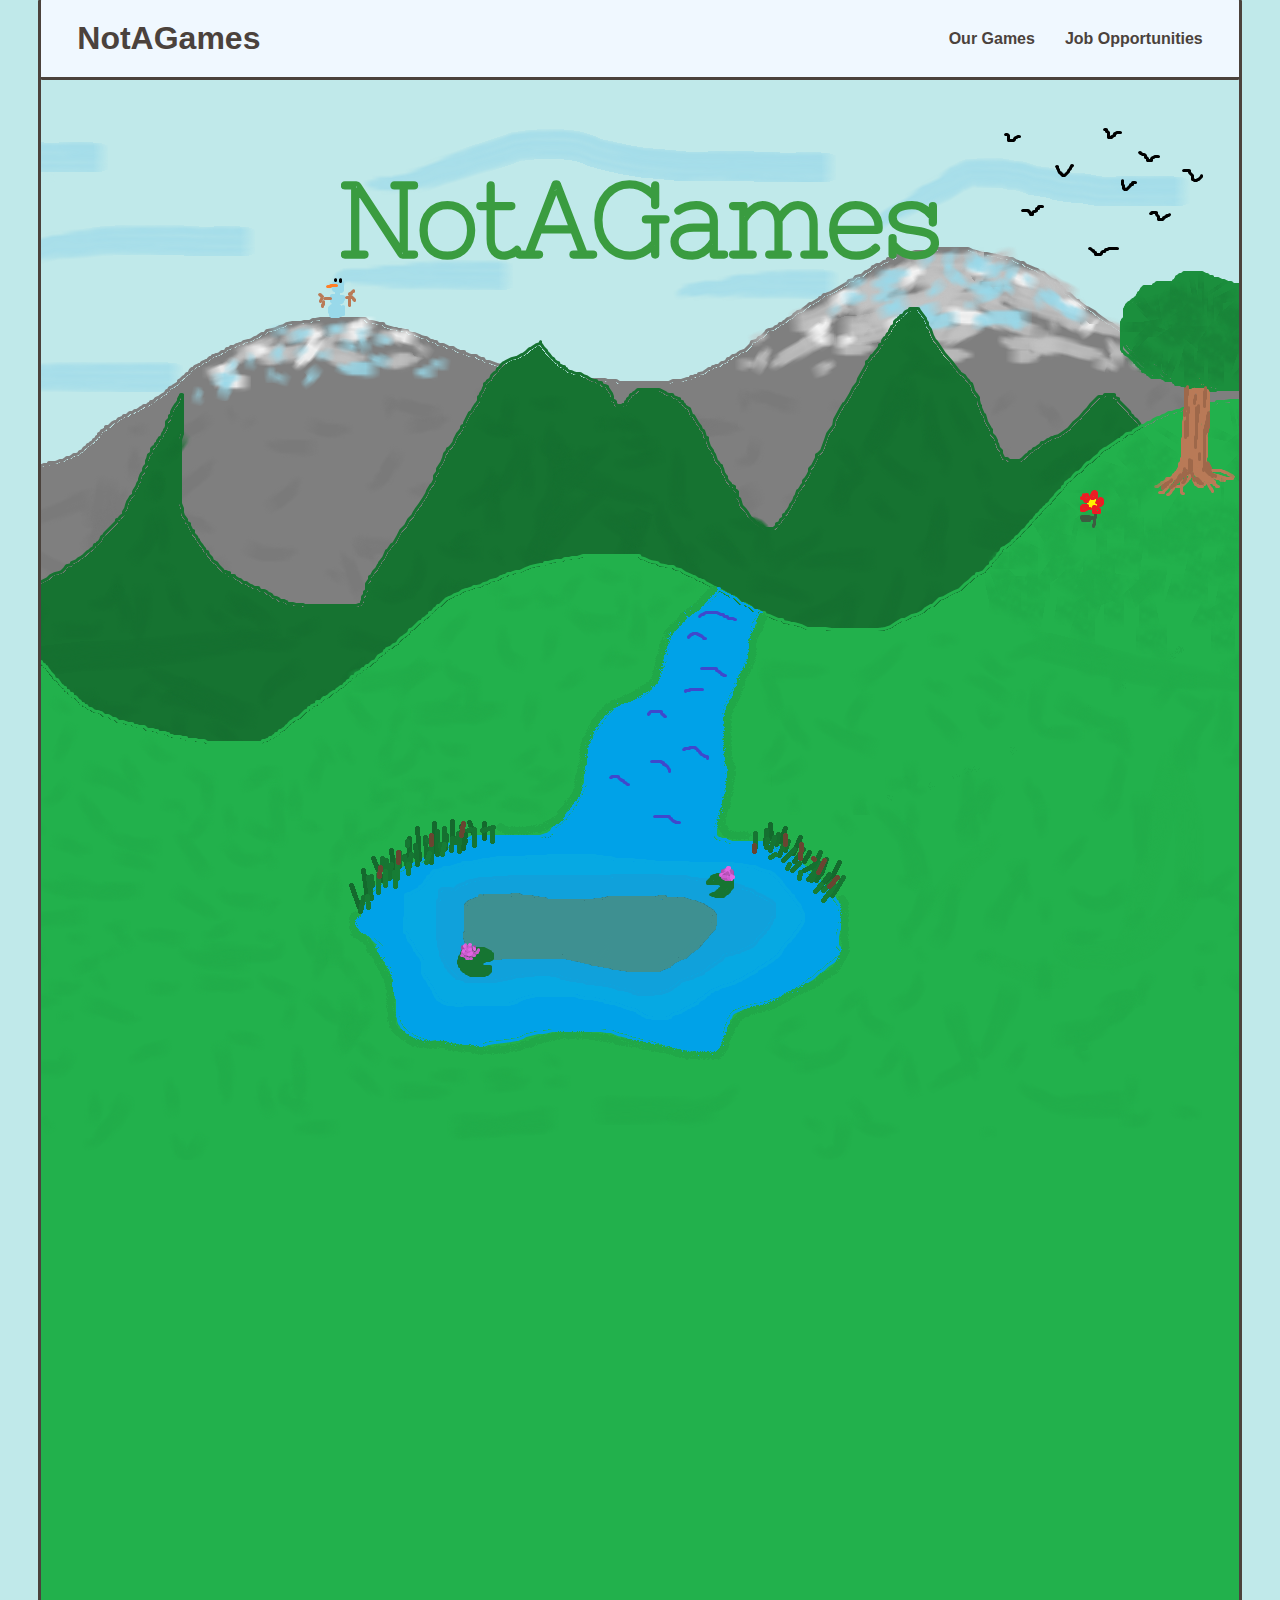
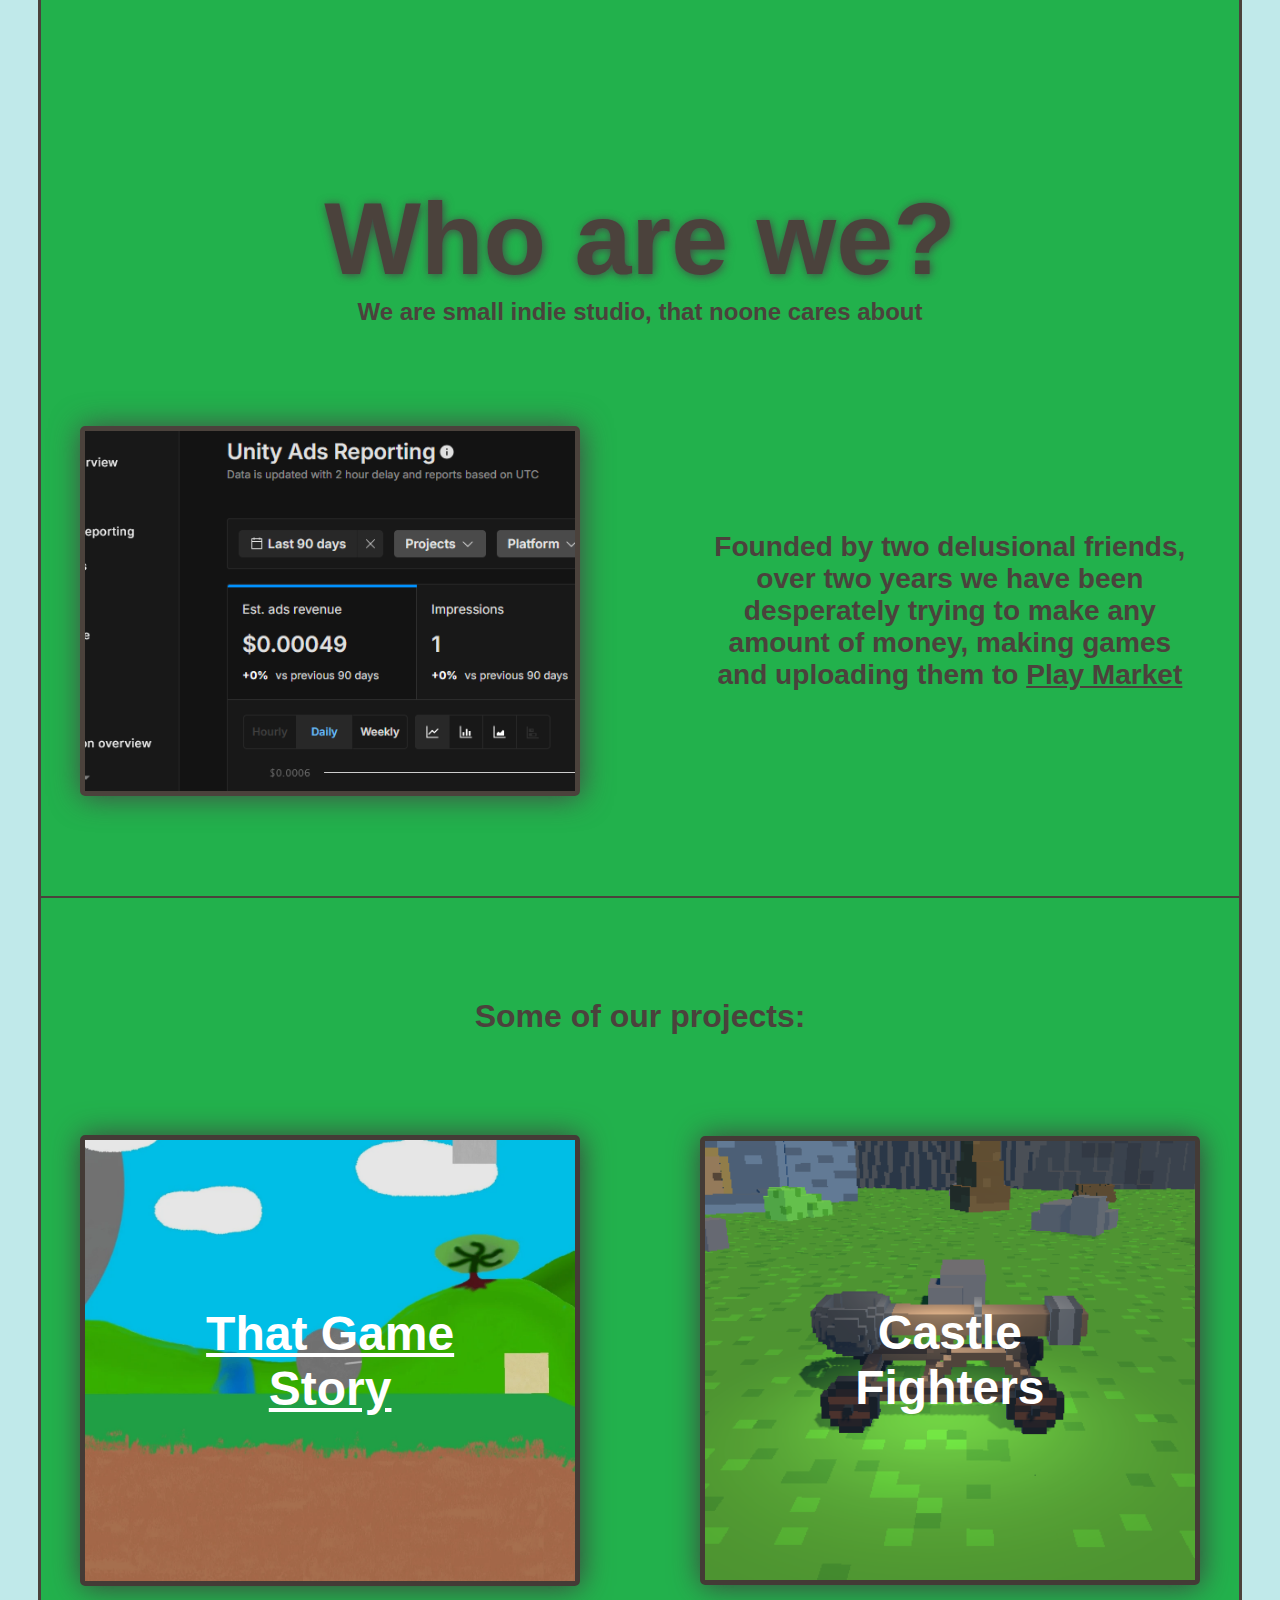
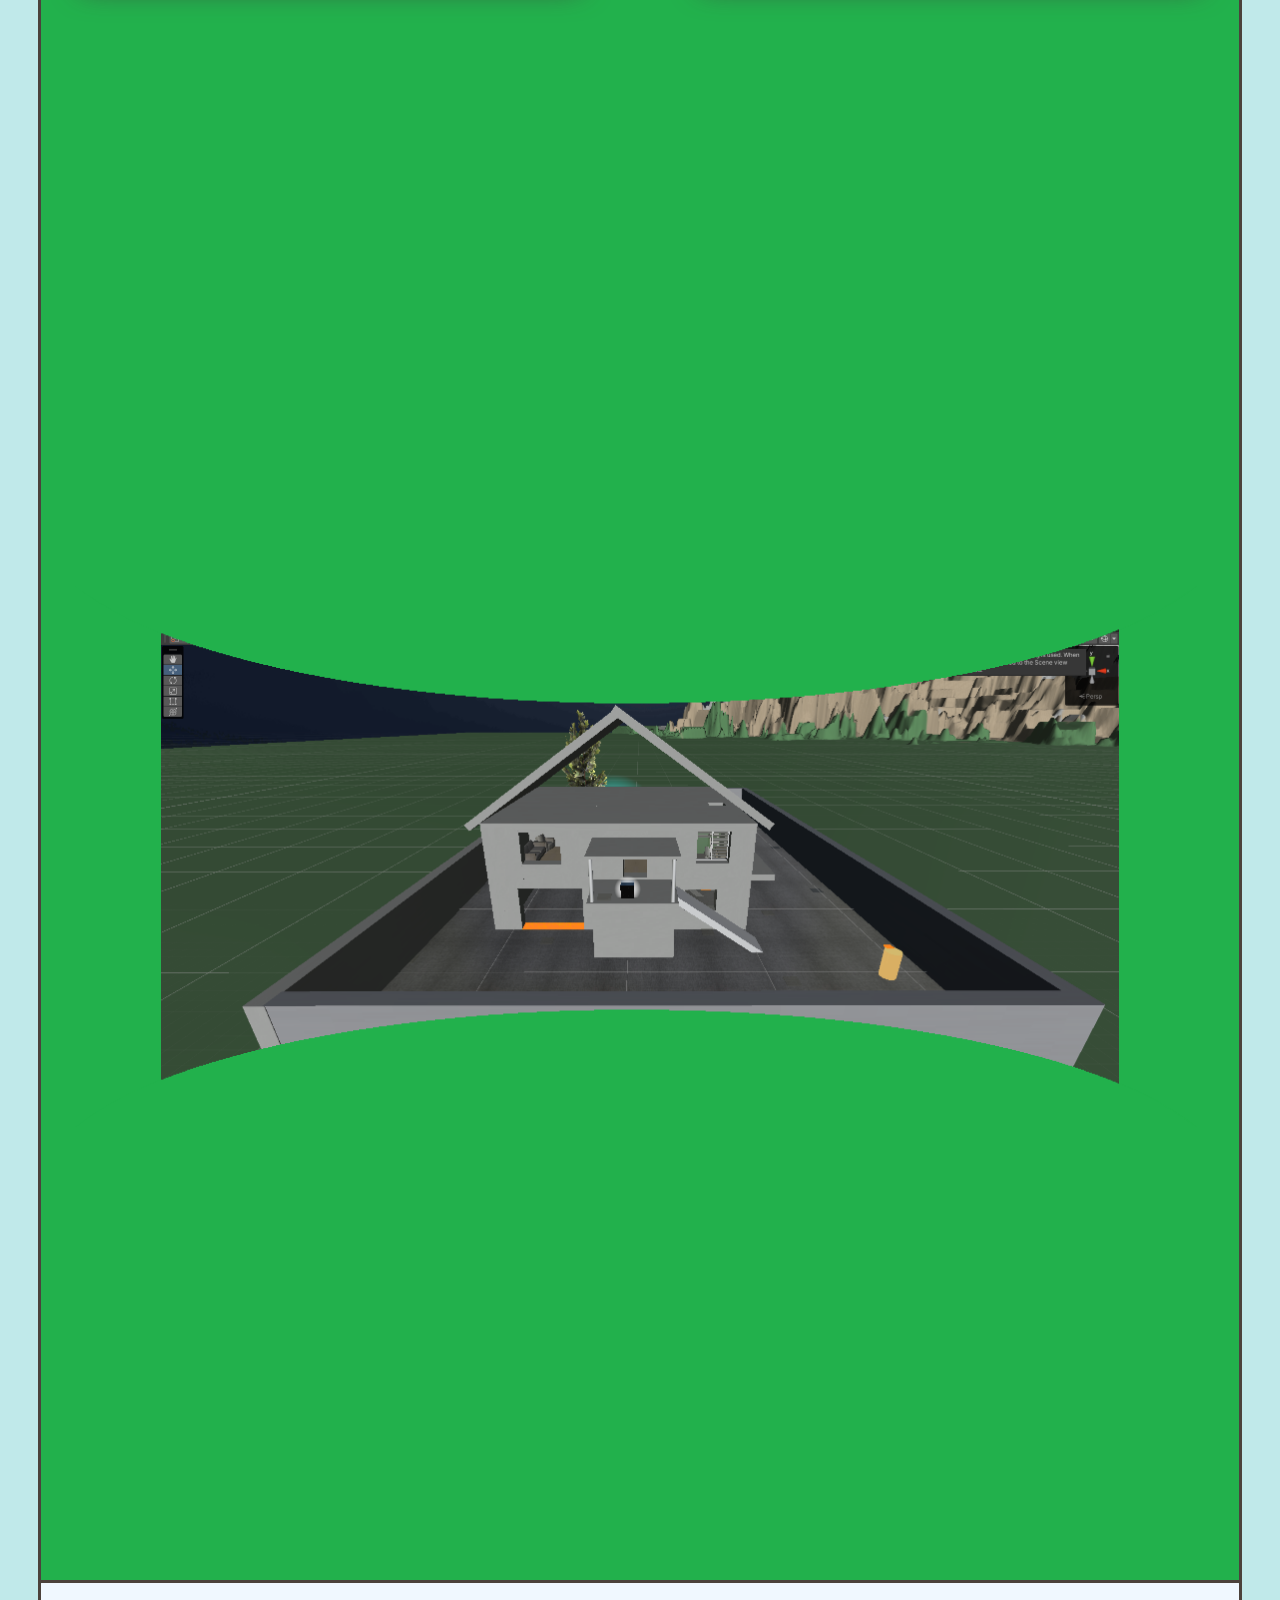
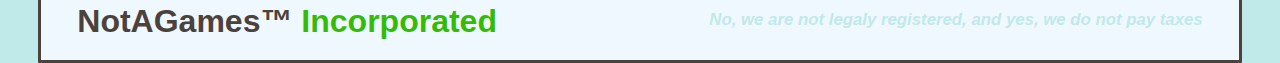
==== commit a4793fd7: "Added Footer and finished games Page" ====
--- a/index.html
+++ b/index.html
@@ -21,7 +21,7 @@
         </div>
     </header>
     <main>
-         <!-- Intro -->
+        <!-- Intro -->
         <div class="Background">
 
             <img id="img4" style="z-index: -1;" src="./Background/Hill4.png" alt="Sky">
@@ -38,10 +38,10 @@
         </div>
         <div class="land">
             <div>
-                 <!-- About -->
+                <!-- About -->
                 <h1>Who are we?</h1>
                 <h2>We are small indie studio, that noone cares about</h2>
-                 <!-- Money -->
+                <!-- Money -->
                 <div class="showOut">
                     <div> <img class="imageInBox" src="Background/Money.png" alt=""></div>
                     <div>
@@ -52,11 +52,11 @@
                     </div>
                 </div>
                 <hr>
-                 <!-- Games -->
+                <!-- Games -->
                 <div class="projList">
                     <h2>Some of our projects:</h2>
                     <div class="showOut">
-                         <!-- TGS -->
+                        <!-- TGS -->
                         <div class="hoverImageInBox">
                             <h2><a href="https://play.google.com/store/apps/details?id=com.NotAGames.ThatGameStory">That
                                     Game Story</a>
@@ -73,7 +73,7 @@
                                 </ul>
                             </h2> <img class="imageInBox" src="Background/tgs.png" alt="">
                         </div>
-                         <!-- CS -->
+                        <!-- CS -->
                         <div class="hoverImageInBox">
                             <h2><a style="color: white; text-decoration: none;" href="./games.html">Castle Fighters</a>
                                 <ul>
@@ -91,7 +91,7 @@
                         </div>
                     </div>
                 </div>
-                 <!-- Random Image -->
+                <!-- Random Image -->
                 <div class="gallery">
                     <img class="border" src="Background/Border.png" alt="">
                     <img src="Background/Example1.png" alt="">
@@ -100,7 +100,11 @@
         </div>
     </main>
     <footer>
-
+        <!-- Footer -->
+        <div class="navTab">
+            <a href="./index.html" class="logo">NotAGames™  <span class="money">Incorporated</span></a>
+            <h2><span class="italic">No, we are not legaly registered, and yes, we do not pay taxes</span></h2>
+        </div>
     </footer>
     <script src="main.js"></script>
 </body>
--- a/style.css
+++ b/style.css
@@ -36,7 +36,7 @@
 
 .land h2 {
     text-align: center;
-    
+
 }
 
 .land h3 {
@@ -71,6 +71,7 @@
     width: 500px;
     box-shadow: rgb(70, 70, 70) 1px 1px 30px;
 }
+
 .hoverImageInBox h2 a {
     position: absolute;
     top: 50%;
@@ -95,11 +96,13 @@
     color: #C0E9EA;
     font-size: 50%;
 }
+
 .italic {
     font-style: italic;
     color: #C0E9EA;
     font-size: 70%;
 }
+
 .money {
     color: #31bd06;
 }
@@ -107,9 +110,11 @@
 .hoverImageInBox img {
     filter: blur(0) brightness(90%);
 }
+
 .projList h2 {
     font-size: 200%;
 }
+
 .hoverImageInBox:hover img {
     transition: 0.5s ease-in-out;
     filter: blur(3px) brightness(40%);
@@ -197,6 +202,17 @@
         font-size: 1.2em;
         /* Further reduce font size */
     }
+
+    body {
+        margin-left: 0%;
+        margin-right: 0%;
+        border-left: 0px;
+        border-right: 0px;
+        border-radius: 0px;
+
+        /* overflow-x:hidden;  --- Класний дизайн, але багато проблем*/
+    }
+
 }
 
 .navTab ul {
@@ -249,6 +265,7 @@
     stroke-dashoffset: 0;
 
 }
+
 #toDestroy {
     position: absolute;
     background-color: #22B14C;
@@ -258,11 +275,13 @@
     transform: translate(-50%, -150%);
     height: 1000px;
 }
+
 #toDestroy h1 {
     margin-top: 200px;
 }
+
 .parralax {
-    height: 110vh;
+    height: 106vh;
     width: 100%;
     background-attachment: fixed;
     background-size: cover;
@@ -271,31 +290,38 @@
     justify-content: center;
     scroll-snap-align: start;
 }
+
 .parralax:nth-child(1) {
-    
+
     background-image: url("./Background/ProjectPortal.png");
 }
+
 .parralax:nth-child(2) {
     background-image: url("./Background/lt.png");
 }
+
 .parralax:nth-child(3) {
-    background-image: url("./Background/Hill3.png");
-}
+    background-image: url("./Background/ThatGameStory.png");
+}
+
 .content {
     color: green;
     text-align: center;
     padding: 55px;
 }
+
 .content h1 {
     margin-top: 150px;
     color: white;
     text-shadow: rgb(0, 0, 0) 2px 0 40px;
 }
+
 .content h2 {
     margin-top: 10px;
     color: #C0E9EA;
     text-shadow: rgb(0, 0, 0) 1px 1px 6px;
 }
+
 .content button {
     margin-top: 10px;
     width: 200px;
@@ -303,7 +329,13 @@
     font-size: 150%;
     border: #C0E9EA 10px solid;
 }
+
 .content button:hover {
     background-color: #969696;
     transition: 0.5s ease-in-out;
+}
+
+footer {
+
+    border-top:#4b423c solid;
 }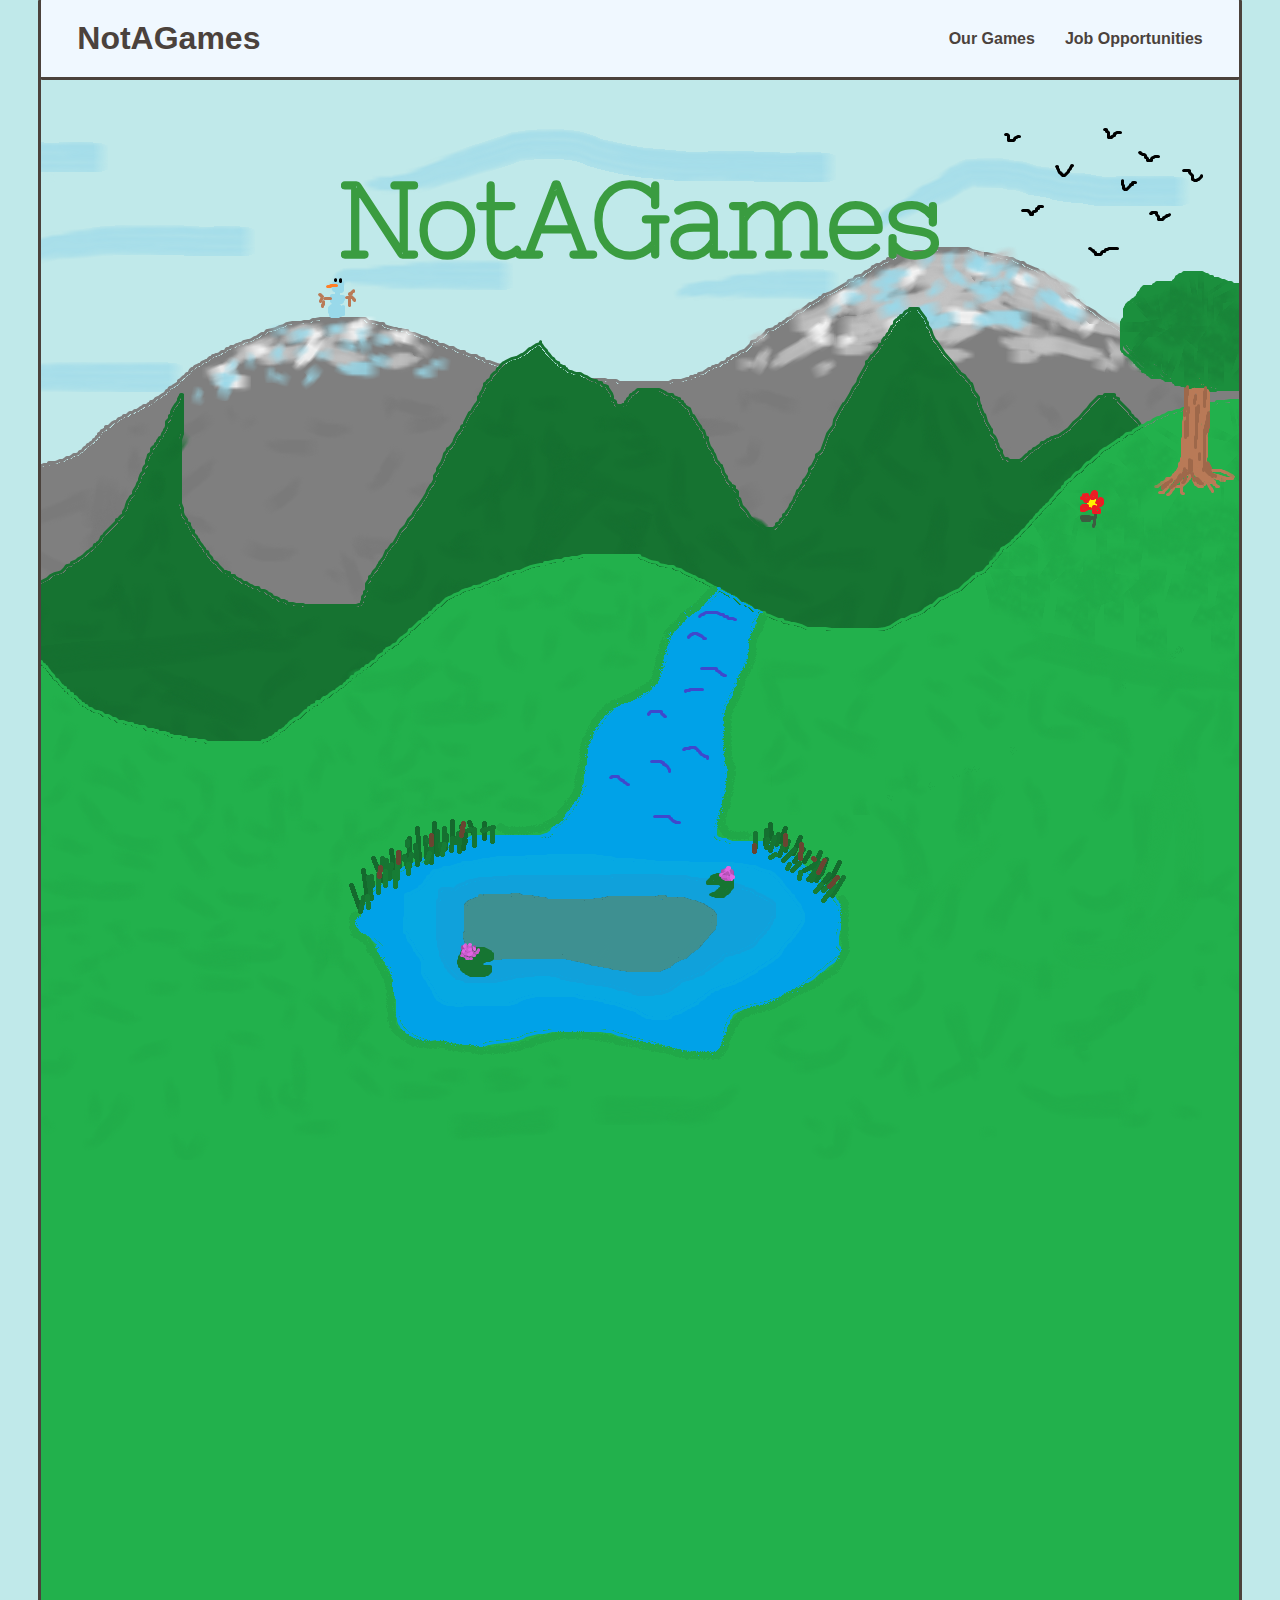
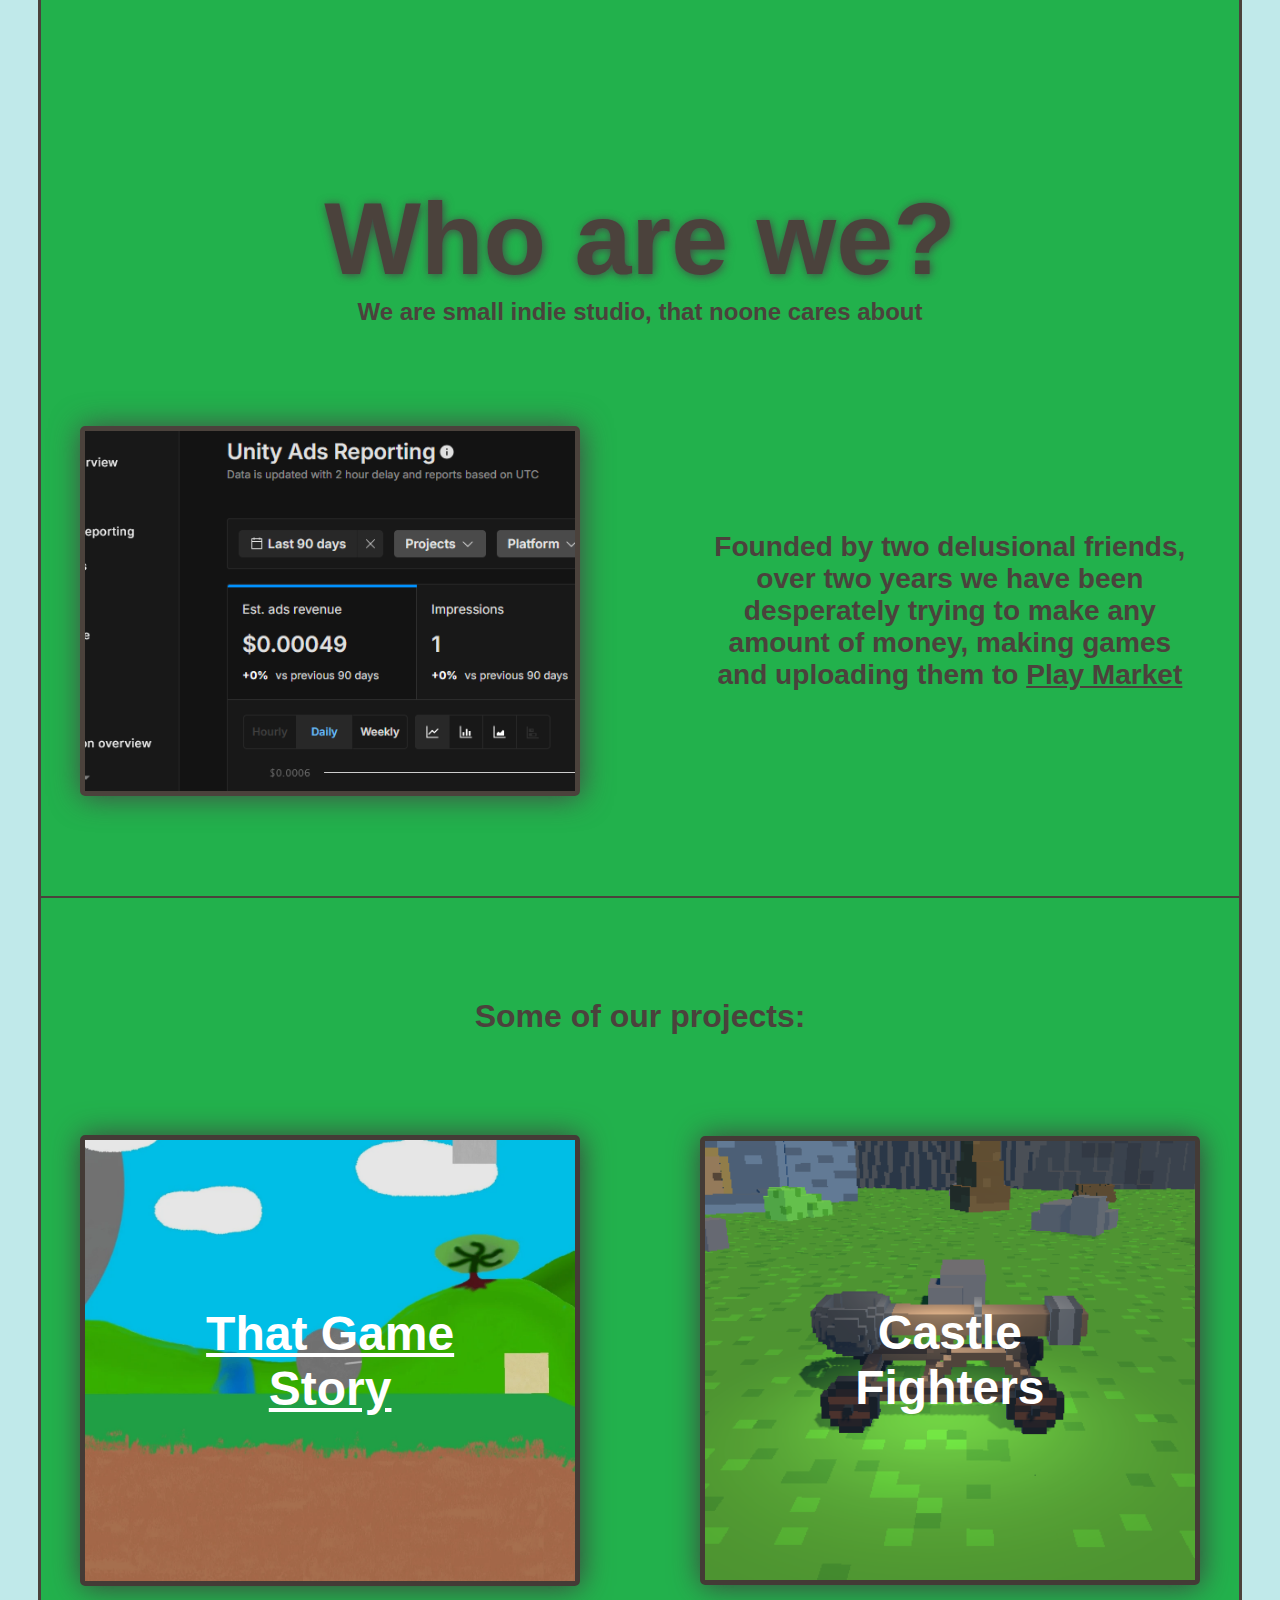
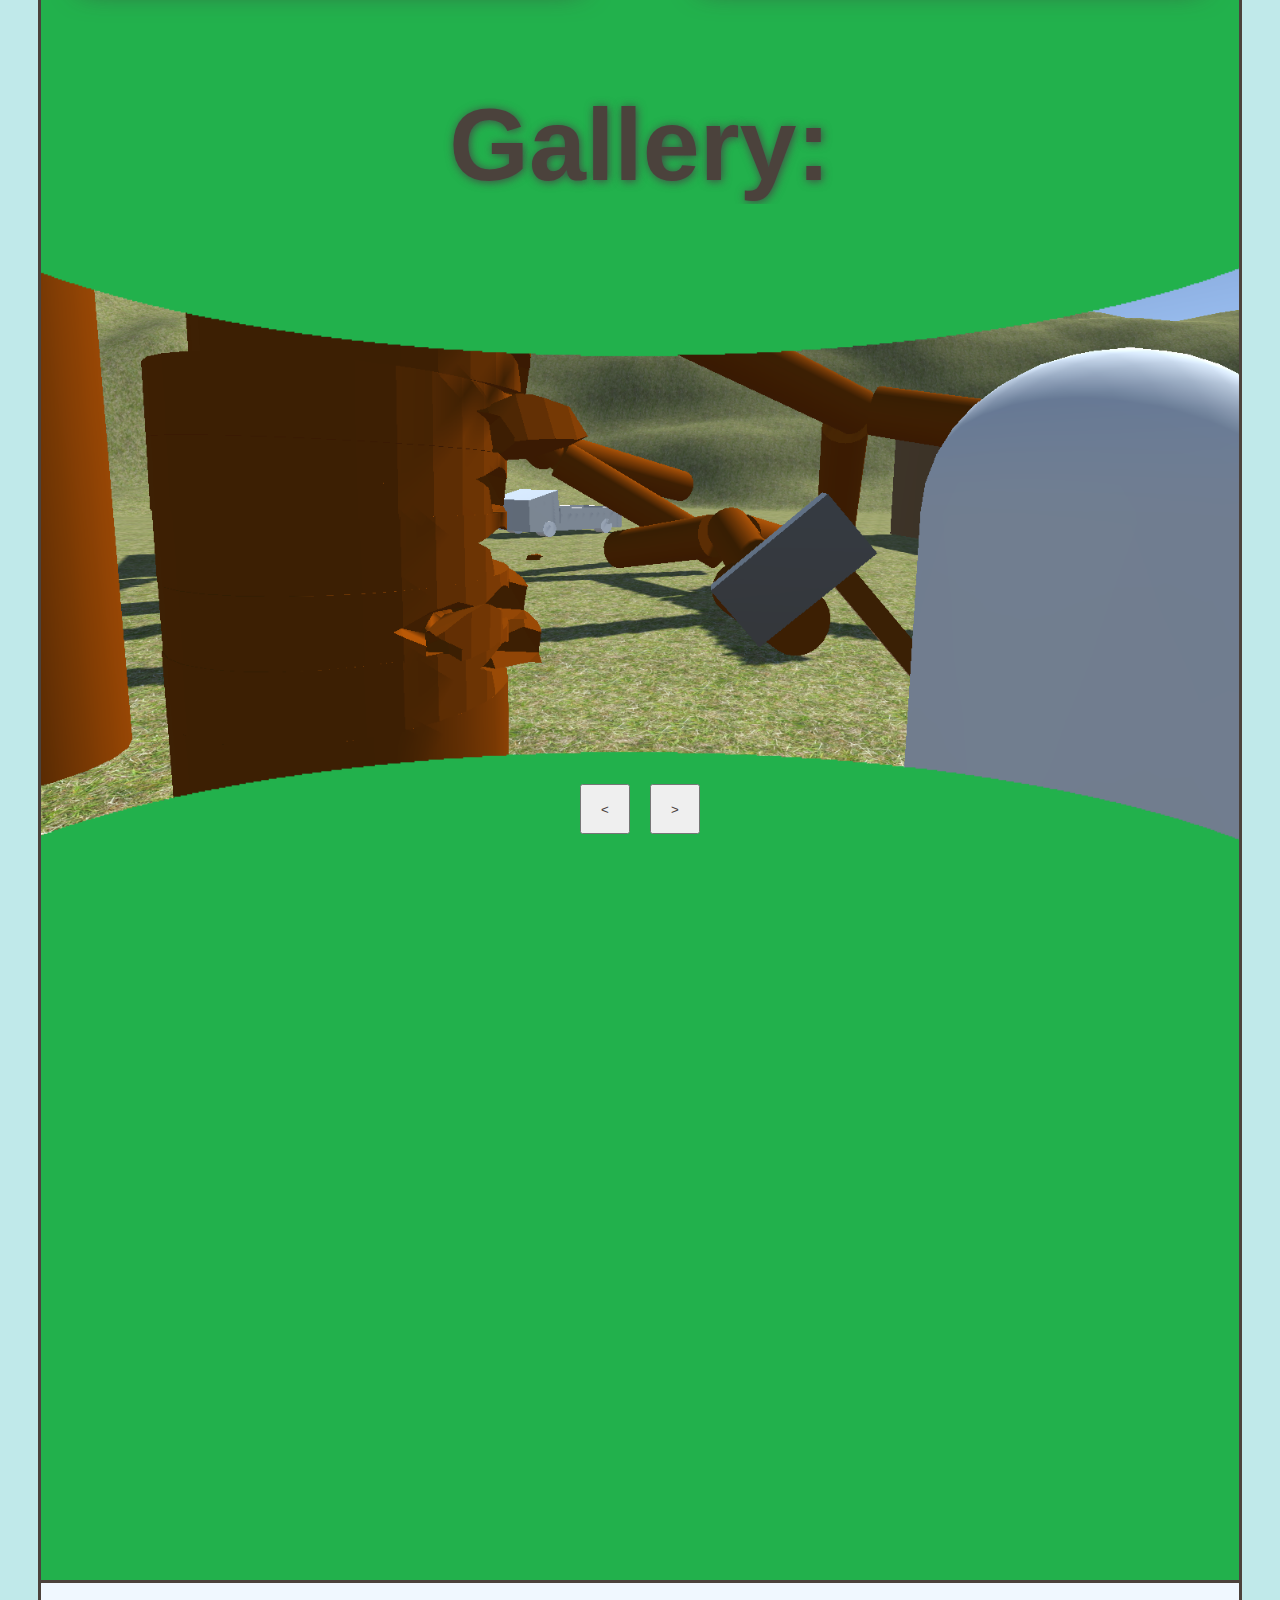
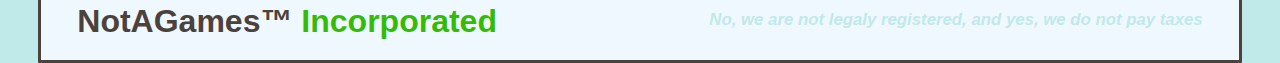
==== commit 619de3e6: "Added Gallery" ====
--- a/index.html
+++ b/index.html
@@ -36,7 +36,7 @@
                     fill="white" />
             </svg>
         </div>
-        <div class="land">
+        <div class="land  mainLand">
             <div>
                 <!-- About -->
                 <h1>Who are we?</h1>
@@ -92,9 +92,15 @@
                     </div>
                 </div>
                 <!-- Random Image -->
+                <h1 class="showOut">Gallery:</h1>
                 <div class="gallery">
+
                     <img class="border" src="Background/Border.png" alt="">
-                    <img src="Background/Example1.png" alt="">
+                    <img id="gal1" src="Background/Example1.png" alt="">
+                    <img id="gal2" src="Background/lt.png" alt="">
+                    <img id="gal3" src="Background/Portal.png" alt="">
+                    <button id="clickMe"value="clickme"><</button>
+                    <button id="clickMe2"value="clickme2">></button>
                 </div>
             </div>
         </div>
@@ -102,7 +108,7 @@
     <footer>
         <!-- Footer -->
         <div class="navTab">
-            <a href="./index.html" class="logo">NotAGames™  <span class="money">Incorporated</span></a>
+            <a href="./index.html" class="logo">NotAGames™ <span class="money">Incorporated</span></a>
             <h2><span class="italic">No, we are not legaly registered, and yes, we do not pay taxes</span></h2>
         </div>
     </footer>
--- a/style.css
+++ b/style.css
@@ -142,22 +142,40 @@
 }
 
 .gallery {
-    margin-top: 500px;
+    position: relative;
+    height: 700px;
     display: flex;
     justify-content: center;
-
-}
-
+    align-items: end;
+    overflow: hidden;
+}
 .gallery .border {
-    width: 100%;
     z-index: 1;
 }
 
 .gallery img {
-    width: 80%;
-}
-
-
+    height: 100%;
+    transition: margin-left 0.5s ease;
+}
+.gallery button {
+    position: relative;
+    align-items: center;
+    width: 50px;
+    height: 50px;
+    z-index: 2;
+margin-left: 10px;
+margin-right: 10px;
+margin-bottom: 70px;
+}
+#gal1 {
+    margin-left: -3000px;
+}
+#gal2 {
+    margin-left: 0px;
+}
+#gal3 {
+    margin-left: 3000px;
+}
 .navTab {
     background-color: aliceblue;
     display: flex;
@@ -177,7 +195,11 @@
     text-decoration: none;
     font-size: 2em;
 }
-
+@media (max-width: 1205px) {
+    .mainLand {
+        height: 3500px;
+    }
+}
 @media (max-width: 768px) {
     .navTab {
         flex-direction: column;
@@ -190,19 +212,6 @@
         font-size: 1.5em;
         /* Adjust font size */
     }
-}
-
-@media (max-width: 480px) {
-    .navTab {
-        padding: 10px 5%;
-        /* Further reduce padding */
-    }
-
-    .navTab .logo {
-        font-size: 1.2em;
-        /* Further reduce font size */
-    }
-
     body {
         margin-left: 0%;
         margin-right: 0%;
@@ -210,8 +219,21 @@
         border-right: 0px;
         border-radius: 0px;
 
-        /* overflow-x:hidden;  --- Класний дизайн, але багато проблем*/
-    }
+    }
+}
+
+@media (max-width: 480px) {
+    .navTab {
+        padding: 10px 5%;
+        /* Further reduce padding */
+    }
+
+    .navTab .logo {
+        font-size: 1.2em;
+        /* Further reduce font size */
+    }
+
+
 
 }
 
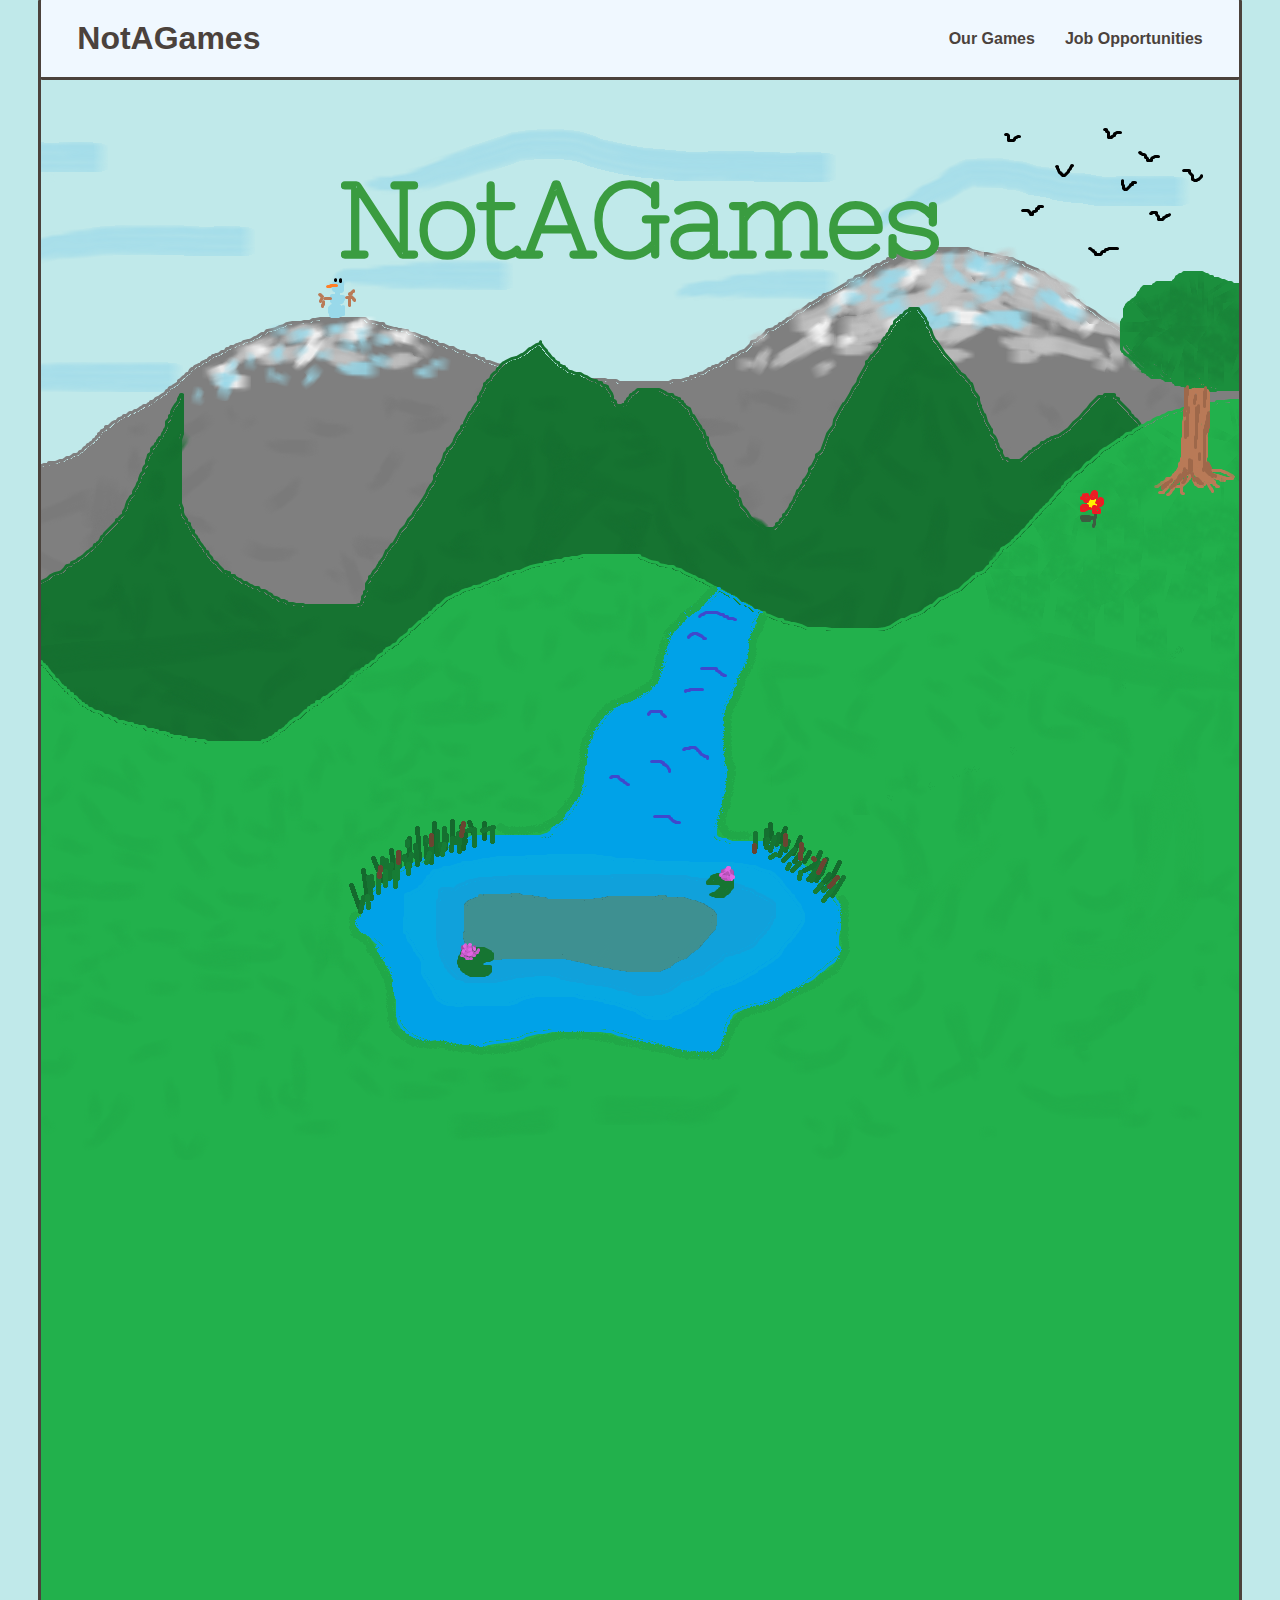
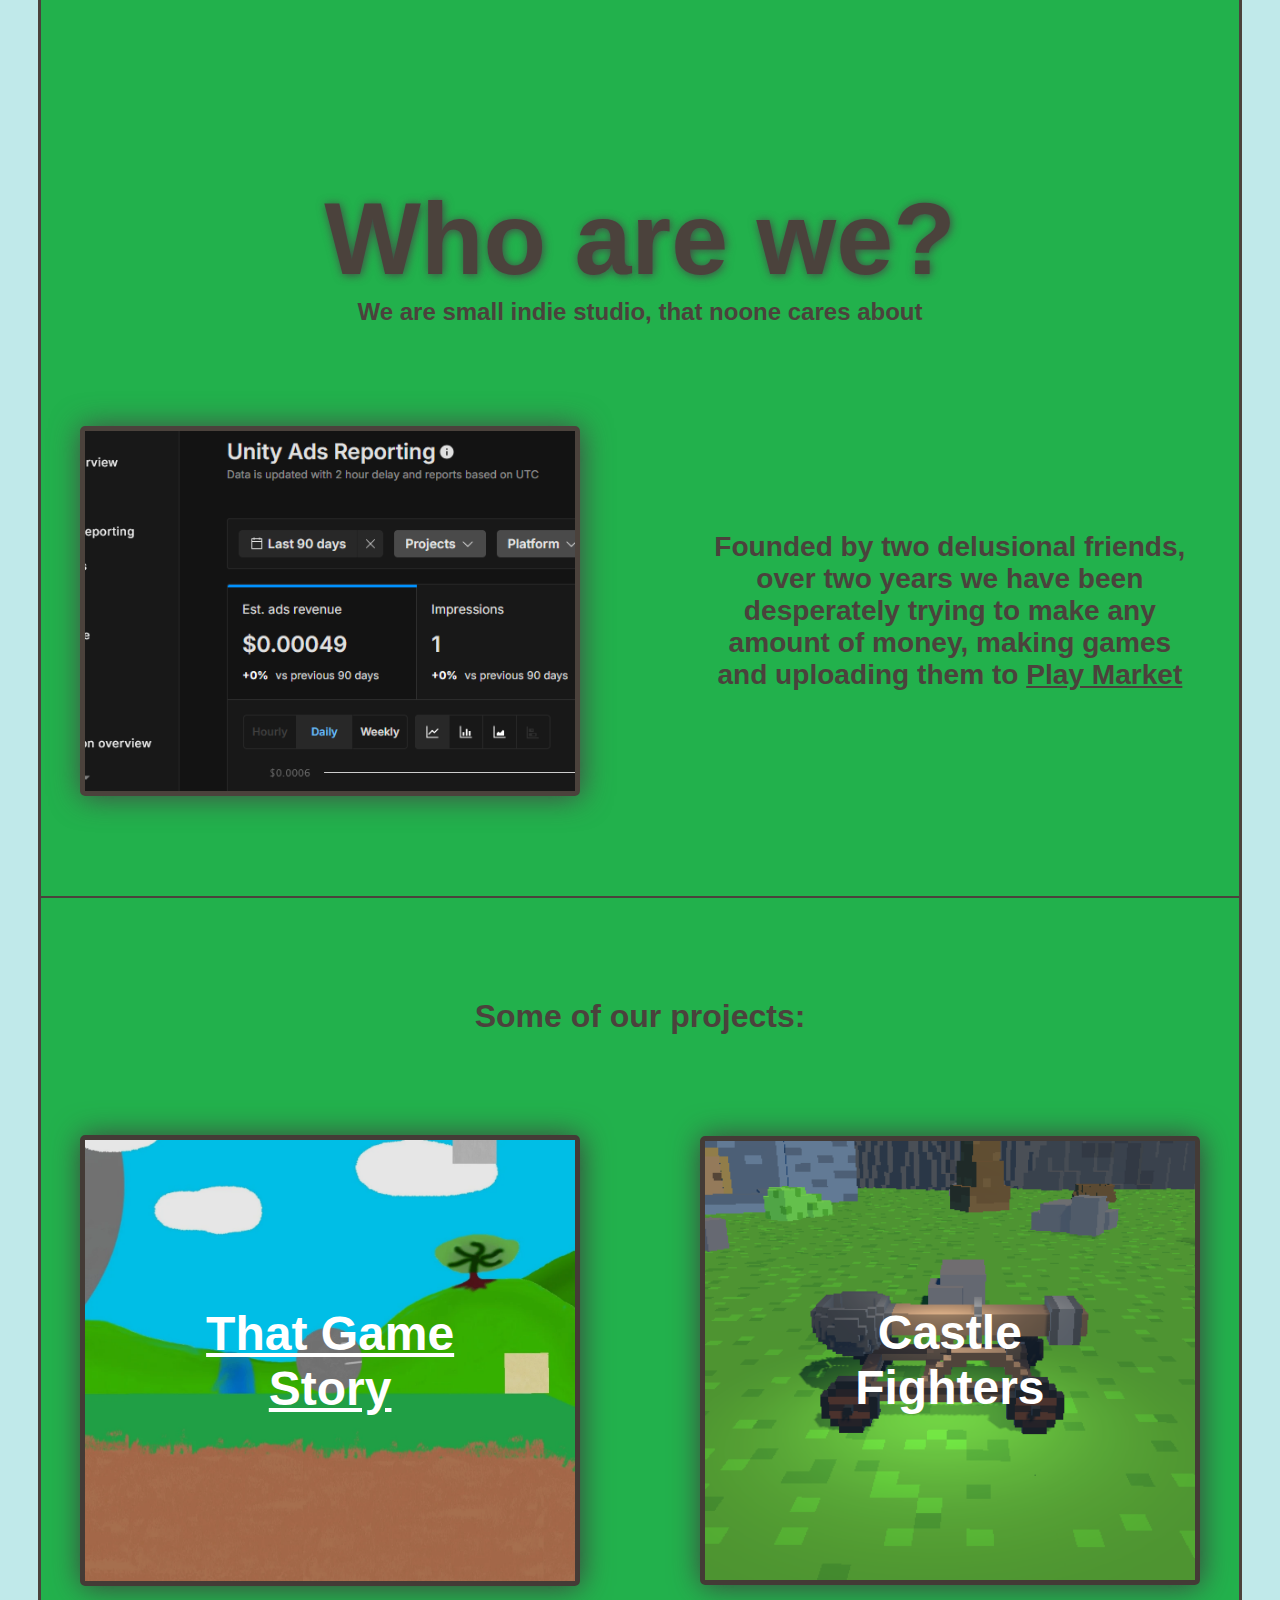
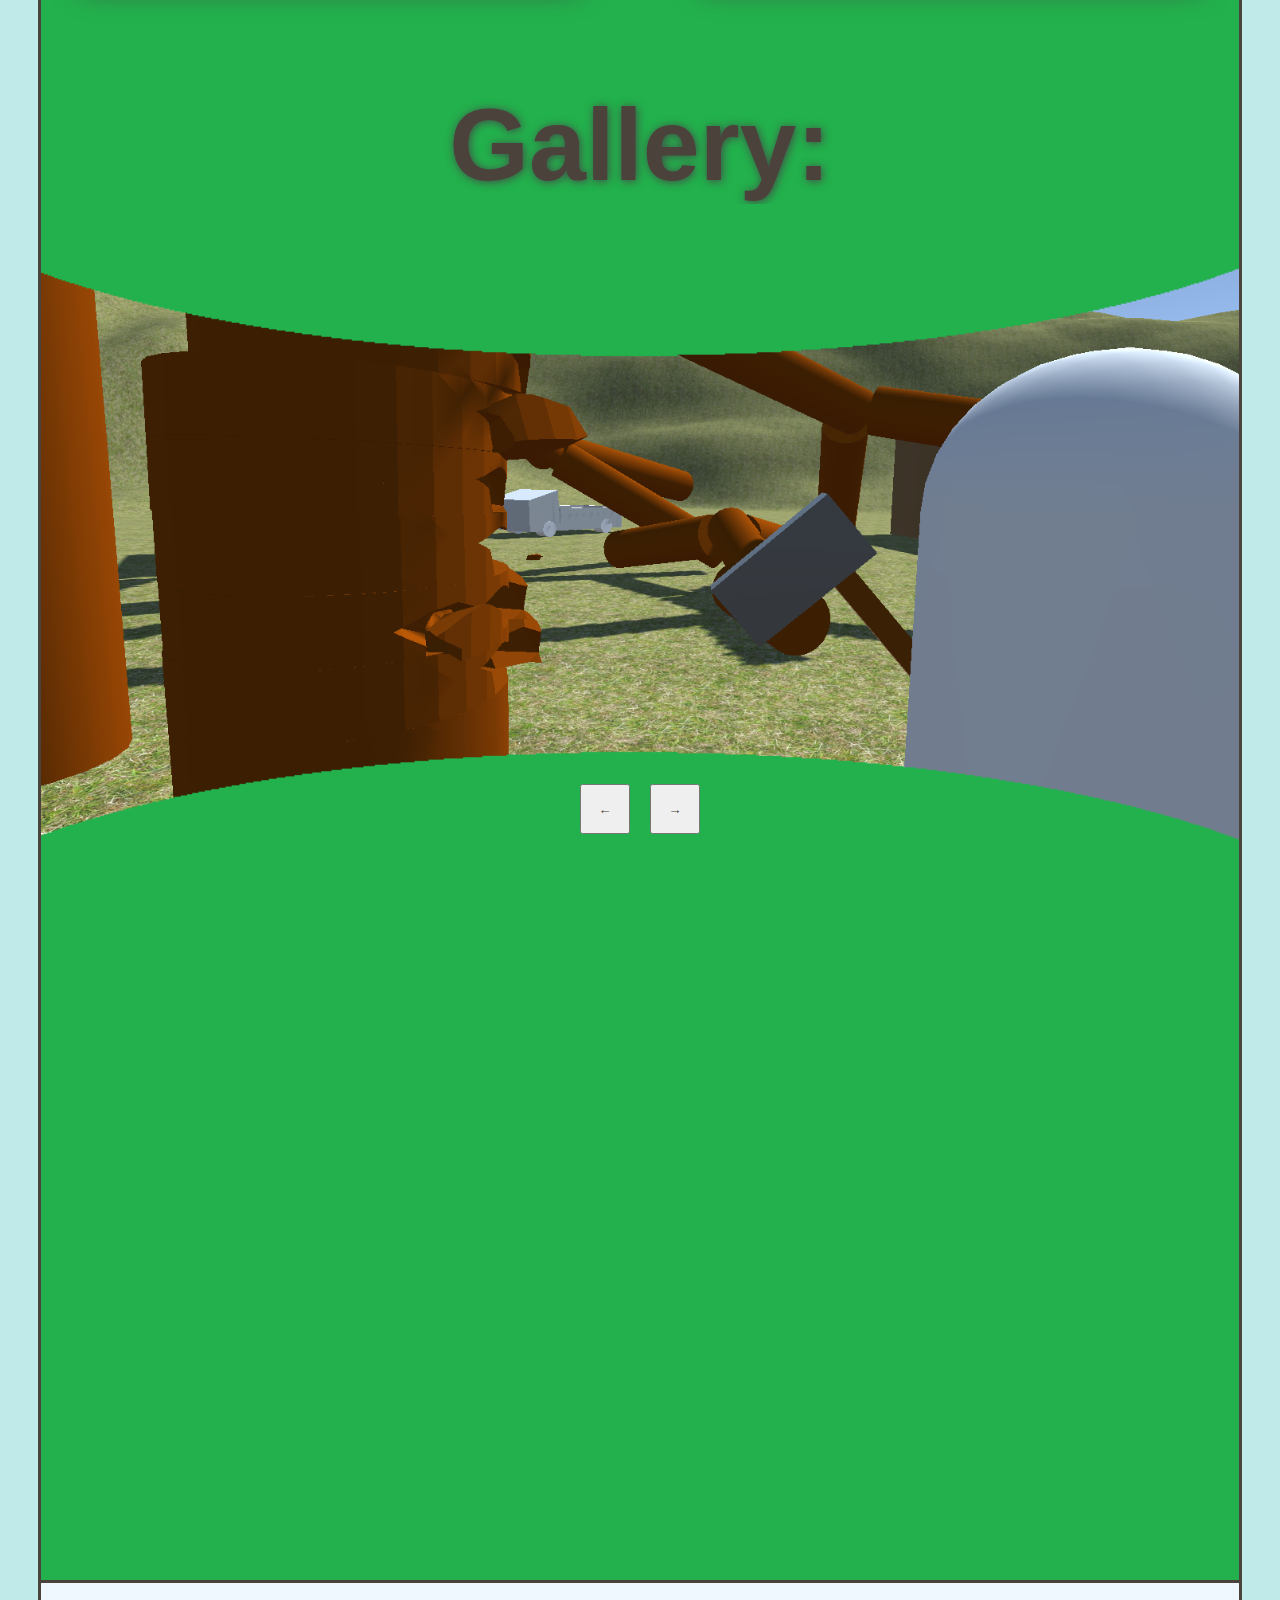
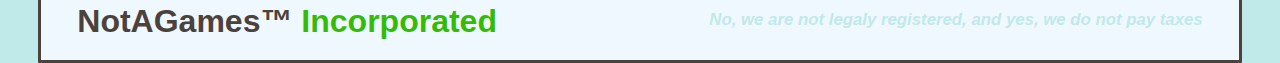
==== commit f1b01e14: "Finale Version (I can go sleep now)" ====
--- a/index.html
+++ b/index.html
@@ -4,6 +4,8 @@
 <head>
     <meta charset="UTF-8">
     <meta name="viewport" content="width=device-width, initial-scale=1.0">
+    <meta name="description"
+        content="NotAGames - a studio, founded by two delusional friends, over two years we have been desperately trying to make any amount of money, making games and uploading them to Play Market">
     <link rel="icon" type="image/x-icon" href="./Background/favicon.png">
     <link rel="stylesheet" href="style.css">
     <title>NotAGames</title>
@@ -99,8 +101,8 @@
                     <img id="gal1" src="Background/Example1.png" alt="">
                     <img id="gal2" src="Background/lt.png" alt="">
                     <img id="gal3" src="Background/Portal.png" alt="">
-                    <button id="clickMe"value="clickme"><</button>
-                    <button id="clickMe2"value="clickme2">></button>
+                    <button id="clickMe" value="clickme">←</button>
+                    <button id="clickMe2" value="clickme2">→</button>
                 </div>
             </div>
         </div>
--- a/style.css
+++ b/style.css
@@ -127,6 +127,43 @@
     transform: translate(-50%, -150%);
 
 }
+#notaLand {
+    height: 800px;
+}
+.applyBox {
+    margin-top: 50px;
+    padding: 50px;
+    display: block;
+    text-align: center;
+    align-items: center;
+    justify-content: center;
+    background-color: #C0E9EA;
+    border: #4b423c 2px solid;
+    width: auto;
+
+}
+
+.secLand h2 {}
+
+.secLand div {
+    display: flex;
+    flex-direction: column;
+    text-align: center;
+    align-items: center;
+    justify-content: center;
+}
+
+.applyBox div {
+    display: flex;
+    flex-direction: row;
+    margin-top: 20px;
+    gap: 10px;
+}
+
+.applyBox button {
+    width: 50px;
+    height: 30px;
+}
 
 .hoverImageInBox:hover ul {
     transition: 0.5s ease-in-out;
@@ -149,6 +186,7 @@
     align-items: end;
     overflow: hidden;
 }
+
 .gallery .border {
     z-index: 1;
 }
@@ -157,25 +195,30 @@
     height: 100%;
     transition: margin-left 0.5s ease;
 }
+
 .gallery button {
     position: relative;
     align-items: center;
     width: 50px;
     height: 50px;
     z-index: 2;
-margin-left: 10px;
-margin-right: 10px;
-margin-bottom: 70px;
-}
+    margin-left: 10px;
+    margin-right: 10px;
+    margin-bottom: 70px;
+}
+
 #gal1 {
     margin-left: -3000px;
 }
+
 #gal2 {
     margin-left: 0px;
 }
+
 #gal3 {
     margin-left: 3000px;
 }
+
 .navTab {
     background-color: aliceblue;
     display: flex;
@@ -195,11 +238,13 @@
     text-decoration: none;
     font-size: 2em;
 }
+
 @media (max-width: 1205px) {
     .mainLand {
         height: 3500px;
     }
 }
+
 @media (max-width: 768px) {
     .navTab {
         flex-direction: column;
@@ -212,6 +257,7 @@
         font-size: 1.5em;
         /* Adjust font size */
     }
+
     body {
         margin-left: 0%;
         margin-right: 0%;
@@ -359,5 +405,5 @@
 
 footer {
 
-    border-top:#4b423c solid;
+    border-top: #4b423c solid;
 }